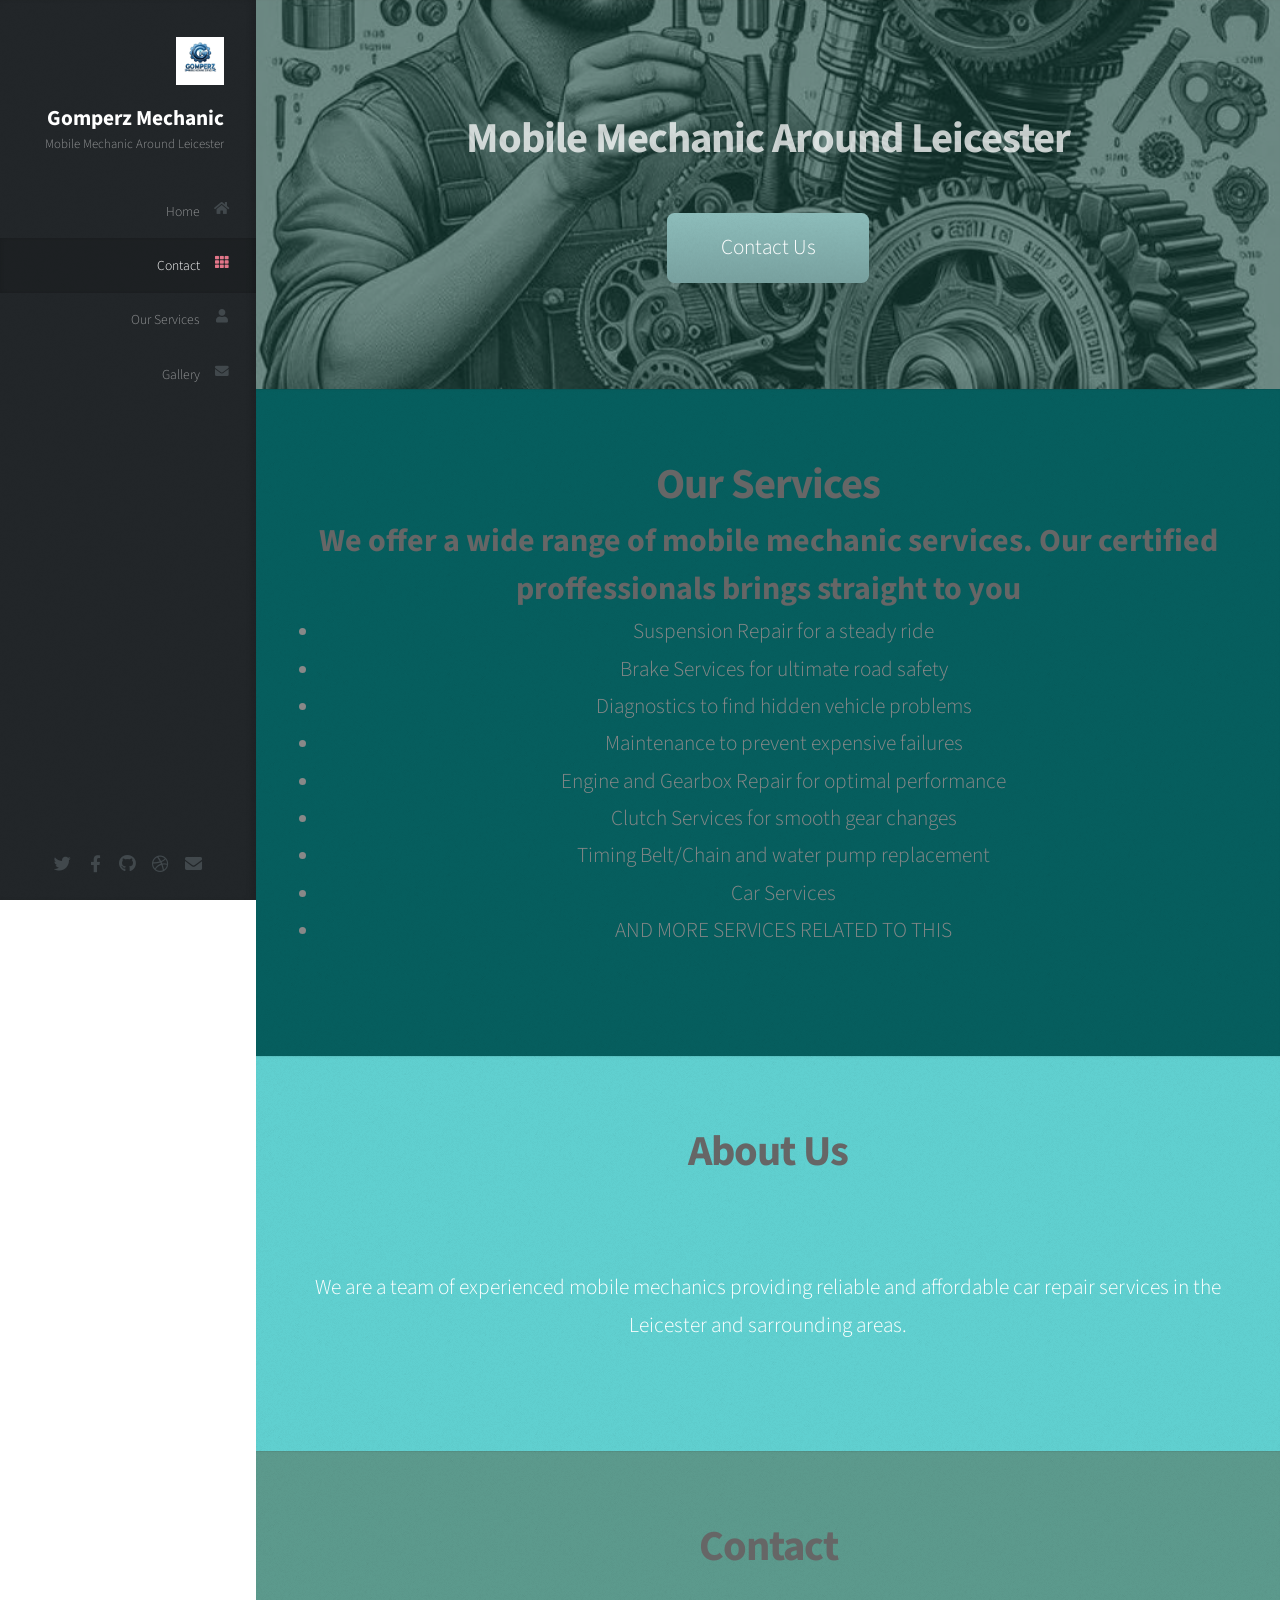
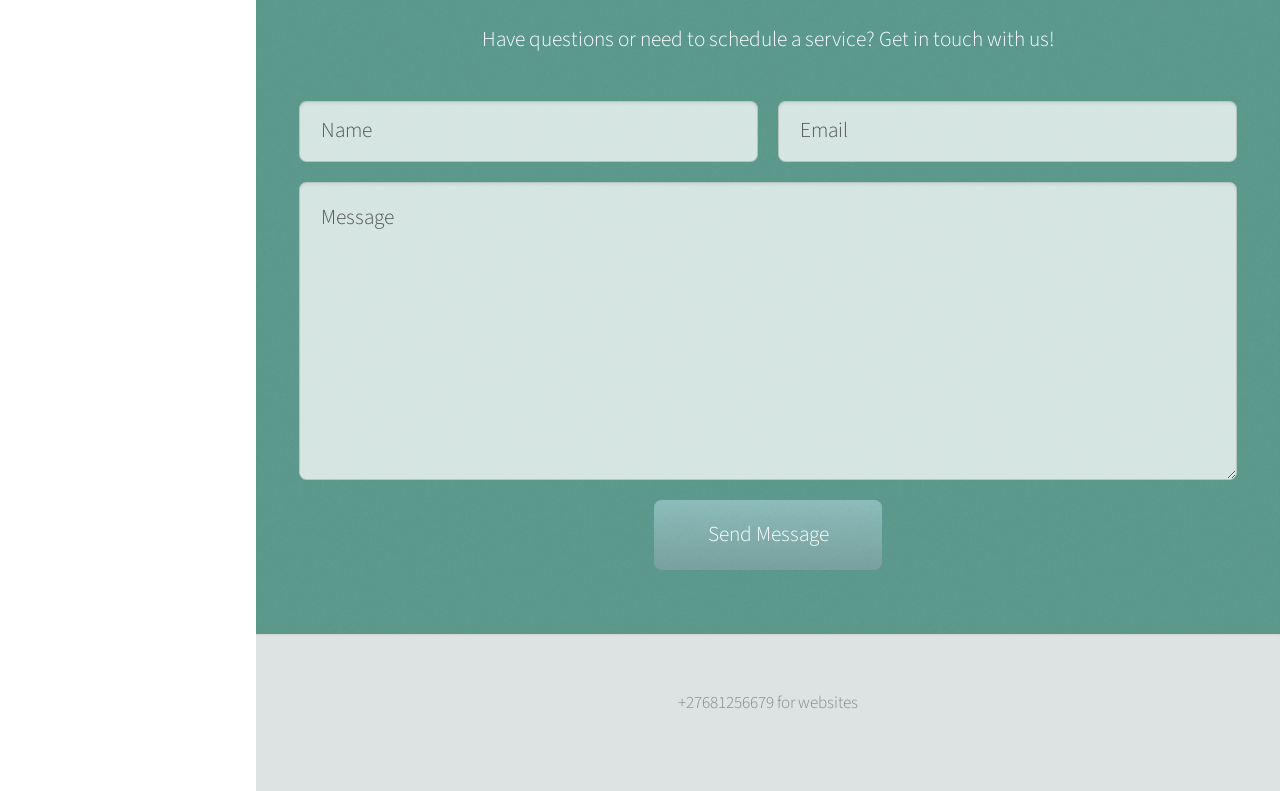
==== index.html @ 3f0aca30 "list" ====
<!DOCTYPE HTML>
<!--
	Prologue by HTML5 UP
	html5up.net | @ajlkn
	Free for personal and commercial use under the CCA 3.0 license (html5up.net/license)
-->
<html>
	<head>
		<title>Gomperz Mechanic</title>
		<meta charset="utf-8" />
		<meta name="viewport" content="width=device-width, initial-scale=1, user-scalable=no" />
		<link rel="stylesheet" href="assets/css/main.css" />
	</head>
	<body class="is-preload">

		<!-- Header -->
			<div id="header">

				<div class="top">  

					<!-- Logo -->
						<div id="logo">
							<span class="image avatar48"><img src="images/5 copy.jpg" alt="" /></span>
							<strong><h1 id="title" style="font-weight: bold;">Gomperz Mechanic</h1>
							<p>Mobile Mechanic Around Leicester</p></strong>
						</div>

					<!-- Nav -->
						<nav id="nav">
							<ul>
								<li><a href="#top" id="top-link"><span class="icon solid fa-home">Home</span></a></li>
								<li><a href="#portfolio" id="portfolio-link"><span class="icon solid fa-th">Contact</span></a></li>
								<li><a href="services.html" id="about-link"><span class="icon solid fa-user">Our Services</span></a></li>
								<li><a href="#contact" id="contact-link"><span class="icon solid fa-envelope">Gallery</span></a></li>
							</ul>
						</nav>

				</div>

				<div class="bottom">

					<!-- Social Icons -->
						<ul class="icons">
							<li><a href="#" class="icon brands fa-twitter"><span class="label">Twitter</span></a></li>
							<li><a href="#" class="icon brands fa-facebook-f"><span class="label">Facebook</span></a></li>
							<li><a href="#" class="icon brands fa-github"><span class="label">Github</span></a></li>
							<li><a href="#" class="icon brands fa-dribbble"><span class="label">Dribbble</span></a></li>
							<li><a href="#" class="icon solid fa-envelope"><span class="label">Email</span></a></li>
						</ul>

				</div>

			</div>

		<!-- Main -->
			<div id="main">

				<!-- Intro -->
					<section id="top" class="one dark cover">
						<div class="container">

							<header style="font-weight: bold;">
								<h2 class="alt" style="font-weight: bold;"> Mobile Mechanic Around Leicester</h2>
							</header>
								<a href="#portfolio" class="button scrolly">Contact Us</a>
							</div>
					</section>

				<!-- Portfolio -->
					<section id="portfolio" class="two">
						<div class="container">
								<strong><h2 style="font-weight: bold;">Our Services</h2></strong>

			         <h3 style="font-weight: bold;">We offer a wide range of mobile mechanic services. Our certified proffessionals brings straight to you</h3>
					<ul class="services-list">
    <li>Suspension Repair for a steady ride</li>
    <li>Brake Services for ultimate road safety</li>
    <li>Diagnostics to find hidden vehicle problems</li>
    <li>Maintenance to prevent expensive failures</li>
    <li>Engine and Gearbox Repair for optimal performance</li>
    <li>Clutch Services for smooth gear changes</li>
    <li>Timing Belt/Chain and water pump replacement</li>
    <li>Car Services</li>
<li>AND MORE SERVICES RELATED TO THIS</li>
</ul>
</div>
					</section>
							

				<!-- About Me -->
					<section id="about" class="three">
						<div class="container">

							<header>
								<h2 style="font-weight: bold;">About Us</h2>
							</header>

							<a href="#" class="image featured"><img src="imagesbckround.jpg" alt="" /></a>

							<p>We are a team of experienced mobile mechanics providing reliable and affordable car repair services in the Leicester and sarrounding areas.</p>

						</div>
					</section>

				<!-- Contact -->
					<section id="contact" class="four">
						<div class="container">

							<header>
								<h2 style="font-weight: bold;">Contact</h2>
							</header>

							<p>Have questions or need to schedule a service? Get in touch with us!</p>

							<form method="post" action="#">
								<div class="row">
									<div class="col-6 col-12-mobile"><input type="text" name="name" placeholder="Name" /></div>
									<div class="col-6 col-12-mobile"><input type="text" name="email" placeholder="Email" /></div>
									<div class="col-12">
										<textarea name="message" placeholder="Message"></textarea>
									</div>
									<div class="col-12">
										<input type="submit" value="Send Message" />
									</div>
								</div>
							</form>

						</div>
					</section>

			</div>

		<!-- Footer -->
			<div id="footer">

				<!-- Copyright -->
				+27681256679 for websites
			</div>

		<!-- Scripts -->
			<script src="assets/js/jquery.min.js"></script>
			<script src="assets/js/jquery.scrolly.min.js"></script>
			<script src="assets/js/jquery.scrollex.min.js"></script>
			<script src="assets/js/browser.min.js"></script>
			<script src="assets/js/breakpoints.min.js"></script>
			<script src="assets/js/util.js"></script>
			<script src="assets/js/main.js"></script>

	</body>
</html>
---- assets/css/main.css ----
@import url("fontawesome-all.min.css");
@import url("https://fonts.googleapis.com/css?family=Source+Sans+Pro:300,300italic,400,600");

/*
	Prologue by HTML5 UP
	html5up.net | @ajlkn
	Free for personal and commercial use under the CCA 3.0 license (html5up.net/license)
*/

html, body, div, span, applet, object,
iframe, h1, h2, h3, h4, h5, h6, p, blockquote,
pre, a, abbr, acronym, address, big, cite,
code, del, dfn, em, img, ins, kbd, q, s, samp,
small, strike, strong, sub, sup, tt, var, b,
u, i, center, dl, dt, dd, ol, ul, li, fieldset,
form, label, legend, table, caption, tbody,
tfoot, thead, tr, th, td, article, aside,
canvas, details, embed, figure, figcaption,
footer, header, hgroup, menu, nav, output, ruby,
section, summary, time, mark, audio, video {
	margin: 0;
	padding: 0;
	border: 0;
	font-size: 100%;
	font: inherit;
	vertical-align: baseline;}

article, aside, details, figcaption, figure,
footer, header, hgroup, menu, nav, section {
	display: block;}

body {
	line-height: 1;
}

ol, ul {
	list-style: none;
}

blockquote, q {
	quotes: none;
}

	blockquote:before, blockquote:after, q:before, q:after {
		content: '';
		content: none;
	}

table {
	border-collapse: collapse;
	border-spacing: 0;
}

body {
	-webkit-text-size-adjust: none;
}

mark {
	background-color: transparent;
	color: inherit;
}

input::-moz-focus-inner {
	border: 0;
	padding: 0;
}

input, select, textarea {
	-moz-appearance: none;
	-webkit-appearance: none;
	-ms-appearance: none;
	appearance: none;
}

/* Basic */

	html {
		box-sizing: border-box;
	}

	*, *:before, *:after {
		box-sizing: inherit;
	}

	body {
		background: #fff;
		font-family: 'Source Sans Pro', sans-serif;
		font-size: 19pt;
		font-weight: 300;
		line-height: 1.75em;
		color: #888;
	}

		body.is-preload *, body.is-preload *:before, body.is-preload *:after {
			-moz-animation: none !important;
			-webkit-animation: none !important;
			-ms-animation: none !important;
			animation: none !important;
			-moz-transition: none !important;
			-webkit-transition: none !important;
			-ms-transition: none !important;
			transition: none !important;
		}

	input, textarea, select {
		font-family: 'Source Sans Pro', sans-serif;
		font-size: 19pt;
		font-weight: 300;
		line-height: 1.75em;
		color: #888;
	}

	h1, h2, h3, h4, h5, h6 {
		font-weight: 300;
		color: #666;
		line-height: 1.5em;
	}

	h1 a, h2 a, h3 a, h4 a, h5 a, h6 a {
		color: inherit;
		text-decoration: none;
	}

		h1 a strong, h2 a strong, h3 a strong, h4 a strong, h5 a strong, h6 a strong {
			color: #333;
		}

	h2 {
		font-size: 2em;
		letter-spacing: -1px;
	}

		h2.alt {
			color: #888;
		}

			h2.alt strong {
				color: #666;
			}

	h3 {
		font-size: 1.5em;
	}

	header {
		margin: 0 0 2em 0;
	}

		header > p {
			margin: 1em 0 0 0;
		}

	footer {
		margin: 2em 0 0 0;
	}

	strong, b {
		font-weight: 300;
		color: #666;
	}

	em, i {
		font-style: italic;
	}

	a {
		text-decoration: none;
		color: inherit;
		border-bottom: dotted 1px rgba(128, 128, 128, 0.5);
		-moz-transition: color 0.35s ease-in-out, border-bottom-color 0.35s ease-in-out;
		-webkit-transition: color 0.35s ease-in-out, border-bottom-color 0.35s ease-in-out;
		-ms-transition: color 0.35s ease-in-out, border-bottom-color 0.35s ease-in-out;
		transition: color 0.35s ease-in-out, border-bottom-color 0.35s ease-in-out;
		outline: 0;
	}

		a:hover {
			color: #E27689;
			border-bottom-color: rgba(255, 255, 255, 0);
		}

	sub {
		position: relative;
		top: 0.5em;
		font-size: 0.8em;
	}

	sup {
		position: relative;
		top: -0.5em;
		font-size: 0.8em;
	}

	hr {
		border: 0;
		border-top: solid 1px #ddd;
	}

	blockquote {
		border-left: solid 0.5em #ddd;
		padding: 1em 0 1em 2em;
		font-style: italic;
	}

	p, ul, ol, dl, table {
		margin-bottom: 2em;
	}

	br.clear {
		clear: both;
	}

/* Container */

	.container {
		margin: 0 auto;
		max-width: 100%;
		width: 1400px;
	}

		@media screen and (min-width: 961px) and (max-width: 1880px) {

			.container {
				width: 1200px;
			}

		}

		@media screen and (min-width: 961px) and (max-width: 1620px) {

			.container {
				width: 960px;
			}

		}

		@media screen and (min-width: 961px) and (max-width: 1320px) {

			.container {
				width: 100%;
			}

		}

		@media screen and (max-width: 960px) {

			.container {
				width: 100%;
			}

		}

		@media screen and (max-width: 736px) {

			.container {
				width: 100%;
			}

		}

/* Row */

	.row {
		display: flex;
		flex-wrap: wrap;
		box-sizing: border-box;
		align-items: stretch;
	}

		.row > * {
			box-sizing: border-box;
		}

		.row.gtr-uniform > * > :last-child {
			margin-bottom: 0;
		}

		.row.aln-left {
			justify-content: flex-start;
		}

		.row.aln-center {
			justify-content: center;
		}

		.row.aln-right {
			justify-content: flex-end;
		}

		.row.aln-top {
			align-items: flex-start;
		}

		.row.aln-middle {
			align-items: center;
		}

		.row.aln-bottom {
			align-items: flex-end;
		}

		.row > .imp {
			order: -1;
		}

		.row > .col-1 {
			width: 8.33333%;
		}

		.row > .off-1 {
			margin-left: 8.33333%;
		}

		.row > .col-2 {
			width: 16.66667%;
		}

		.row > .off-2 {
			margin-left: 16.66667%;
		}

		.row > .col-3 {
			width: 25%;
		}

		.row > .off-3 {
			margin-left: 25%;
		}

		.row > .col-4 {
			width: 33.33333%;
		}

		.row > .off-4 {
			margin-left: 33.33333%;
		}

		.row > .col-5 {
			width: 41.66667%;
		}

		.row > .off-5 {
			margin-left: 41.66667%;
		}

		.row > .col-6 {
			width: 50%;
		}

		.row > .off-6 {
			margin-left: 50%;
		}

		.row > .col-7 {
			width: 58.33333%;
		}

		.row > .off-7 {
			margin-left: 58.33333%;
		}

		.row > .col-8 {
			width: 66.66667%;
		}

		.row > .off-8 {
			margin-left: 66.66667%;
		}

		.row > .col-9 {
			width: 75%;
		}

		.row > .off-9 {
			margin-left: 75%;
		}

		.row > .col-10 {
			width: 83.33333%;
		}

		.row > .off-10 {
			margin-left: 83.33333%;
		}

		.row > .col-11 {
			width: 91.66667%;
		}

		.row > .off-11 {
			margin-left: 91.66667%;
		}

		.row > .col-12 {
			width: 100%;
		}

		.row > .off-12 {
			margin-left: 100%;
		}

		.row.gtr-0 {
			margin-top: 0px;
			margin-left: 0px;
		}

			.row.gtr-0 > * {
				padding: 0px 0 0 0px;
			}

			.row.gtr-0.gtr-uniform {
				margin-top: 0px;
			}

				.row.gtr-0.gtr-uniform > * {
					padding-top: 0px;
				}

		.row.gtr-25 {
			margin-top: -10px;
			margin-left: -10px;
		}

			.row.gtr-25 > * {
				padding: 10px 0 0 10px;
			}

			.row.gtr-25.gtr-uniform {
				margin-top: -10px;
			}

				.row.gtr-25.gtr-uniform > * {
					padding-top: 10px;
				}

		.row.gtr-50 {
			margin-top: -20px;
			margin-left: -20px;
		}

			.row.gtr-50 > * {
				padding: 20px 0 0 20px;
			}

			.row.gtr-50.gtr-uniform {
				margin-top: -20px;
			}

				.row.gtr-50.gtr-uniform > * {
					padding-top: 20px;
				}

		.row {
			margin-top: -40px;
			margin-left: -40px;
		}

			.row > * {
				padding: 40px 0 0 40px;
			}

			.row.gtr-uniform {
				margin-top: -40px;
			}

				.row.gtr-uniform > * {
					padding-top: 40px;
				}

		.row.gtr-150 {
			margin-top: -60px;
			margin-left: -60px;
		}

			.row.gtr-150 > * {
				padding: 60px 0 0 60px;
			}

			.row.gtr-150.gtr-uniform {
				margin-top: -60px;
			}

				.row.gtr-150.gtr-uniform > * {
					padding-top: 60px;
				}

		.row.gtr-200 {
			margin-top: -80px;
			margin-left: -80px;
		}

			.row.gtr-200 > * {
				padding: 80px 0 0 80px;
			}

			.row.gtr-200.gtr-uniform {
				margin-top: -80px;
			}

				.row.gtr-200.gtr-uniform > * {
					padding-top: 80px;
				}

		@media screen and (min-width: 961px) and (max-width: 1880px) {

			.row {
				display: flex;
				flex-wrap: wrap;
				box-sizing: border-box;
				align-items: stretch;
			}

				.row > * {
					box-sizing: border-box;
				}

				.row.gtr-uniform > * > :last-child {
					margin-bottom: 0;
				}

				.row.aln-left {
					justify-content: flex-start;
				}

				.row.aln-center {
					justify-content: center;
				}

				.row.aln-right {
					justify-content: flex-end;
				}

				.row.aln-top {
					align-items: flex-start;
				}

				.row.aln-middle {
					align-items: center;
				}

				.row.aln-bottom {
					align-items: flex-end;
				}

				.row > .imp-wide {
					order: -1;
				}

				.row > .col-1-wide {
					width: 8.33333%;
				}

				.row > .off-1-wide {
					margin-left: 8.33333%;
				}

				.row > .col-2-wide {
					width: 16.66667%;
				}

				.row > .off-2-wide {
					margin-left: 16.66667%;
				}

				.row > .col-3-wide {
					width: 25%;
				}

				.row > .off-3-wide {
					margin-left: 25%;
				}

				.row > .col-4-wide {
					width: 33.33333%;
				}

				.row > .off-4-wide {
					margin-left: 33.33333%;
				}

				.row > .col-5-wide {
					width: 41.66667%;
				}

				.row > .off-5-wide {
					margin-left: 41.66667%;
				}

				.row > .col-6-wide {
					width: 50%;
				}

				.row > .off-6-wide {
					margin-left: 50%;
				}

				.row > .col-7-wide {
					width: 58.33333%;
				}

				.row > .off-7-wide {
					margin-left: 58.33333%;
				}

				.row > .col-8-wide {
					width: 66.66667%;
				}

				.row > .off-8-wide {
					margin-left: 66.66667%;
				}

				.row > .col-9-wide {
					width: 75%;
				}

				.row > .off-9-wide {
					margin-left: 75%;
				}

				.row > .col-10-wide {
					width: 83.33333%;
				}

				.row > .off-10-wide {
					margin-left: 83.33333%;
				}

				.row > .col-11-wide {
					width: 91.66667%;
				}

				.row > .off-11-wide {
					margin-left: 91.66667%;
				}

				.row > .col-12-wide {
					width: 100%;
				}

				.row > .off-12-wide {
					margin-left: 100%;
				}

				.row.gtr-0 {
					margin-top: 0px;
					margin-left: 0px;
				}

					.row.gtr-0 > * {
						padding: 0px 0 0 0px;
					}

					.row.gtr-0.gtr-uniform {
						margin-top: 0px;
					}

						.row.gtr-0.gtr-uniform > * {
							padding-top: 0px;
						}

				.row.gtr-25 {
					margin-top: -10px;
					margin-left: -10px;
				}

					.row.gtr-25 > * {
						padding: 10px 0 0 10px;
					}

					.row.gtr-25.gtr-uniform {
						margin-top: -10px;
					}

						.row.gtr-25.gtr-uniform > * {
							padding-top: 10px;
						}

				.row.gtr-50 {
					margin-top: -20px;
					margin-left: -20px;
				}

					.row.gtr-50 > * {
						padding: 20px 0 0 20px;
					}

					.row.gtr-50.gtr-uniform {
						margin-top: -20px;
					}

						.row.gtr-50.gtr-uniform > * {
							padding-top: 20px;
						}

				.row {
					margin-top: -40px;
					margin-left: -40px;
				}

					.row > * {
						padding: 40px 0 0 40px;
					}

					.row.gtr-uniform {
						margin-top: -40px;
					}

						.row.gtr-uniform > * {
							padding-top: 40px;
						}

				.row.gtr-150 {
					margin-top: -60px;
					margin-left: -60px;
				}

					.row.gtr-150 > * {
						padding: 60px 0 0 60px;
					}

					.row.gtr-150.gtr-uniform {
						margin-top: -60px;
					}

						.row.gtr-150.gtr-uniform > * {
							padding-top: 60px;
						}

				.row.gtr-200 {
					margin-top: -80px;
					margin-left: -80px;
				}

					.row.gtr-200 > * {
						padding: 80px 0 0 80px;
					}

					.row.gtr-200.gtr-uniform {
						margin-top: -80px;
					}

						.row.gtr-200.gtr-uniform > * {
							padding-top: 80px;
						}

		}

		@media screen and (min-width: 961px) and (max-width: 1620px) {

			.row {
				display: flex;
				flex-wrap: wrap;
				box-sizing: border-box;
				align-items: stretch;
			}

				.row > * {
					box-sizing: border-box;
				}

				.row.gtr-uniform > * > :last-child {
					margin-bottom: 0;
				}

				.row.aln-left {
					justify-content: flex-start;
				}

				.row.aln-center {
					justify-content: center;
				}

				.row.aln-right {
					justify-content: flex-end;
				}

				.row.aln-top {
					align-items: flex-start;
				}

				.row.aln-middle {
					align-items: center;
				}

				.row.aln-bottom {
					align-items: flex-end;
				}

				.row > .imp-normal {
					order: -1;
				}

				.row > .col-1-normal {
					width: 8.33333%;
				}

				.row > .off-1-normal {
					margin-left: 8.33333%;
				}

				.row > .col-2-normal {
					width: 16.66667%;
				}

				.row > .off-2-normal {
					margin-left: 16.66667%;
				}

				.row > .col-3-normal {
					width: 25%;
				}

				.row > .off-3-normal {
					margin-left: 25%;
				}

				.row > .col-4-normal {
					width: 33.33333%;
				}

				.row > .off-4-normal {
					margin-left: 33.33333%;
				}

				.row > .col-5-normal {
					width: 41.66667%;
				}

				.row > .off-5-normal {
					margin-left: 41.66667%;
				}

				.row > .col-6-normal {
					width: 50%;
				}

				.row > .off-6-normal {
					margin-left: 50%;
				}

				.row > .col-7-normal {
					width: 58.33333%;
				}

				.row > .off-7-normal {
					margin-left: 58.33333%;
				}

				.row > .col-8-normal {
					width: 66.66667%;
				}

				.row > .off-8-normal {
					margin-left: 66.66667%;
				}

				.row > .col-9-normal {
					width: 75%;
				}

				.row > .off-9-normal {
					margin-left: 75%;
				}

				.row > .col-10-normal {
					width: 83.33333%;
				}

				.row > .off-10-normal {
					margin-left: 83.33333%;
				}

				.row > .col-11-normal {
					width: 91.66667%;
				}

				.row > .off-11-normal {
					margin-left: 91.66667%;
				}

				.row > .col-12-normal {
					width: 100%;
				}

				.row > .off-12-normal {
					margin-left: 100%;
				}

				.row.gtr-0 {
					margin-top: 0px;
					margin-left: 0px;
				}

					.row.gtr-0 > * {
						padding: 0px 0 0 0px;
					}

					.row.gtr-0.gtr-uniform {
						margin-top: 0px;
					}

						.row.gtr-0.gtr-uniform > * {
							padding-top: 0px;
						}

				.row.gtr-25 {
					margin-top: -10px;
					margin-left: -10px;
				}

					.row.gtr-25 > * {
						padding: 10px 0 0 10px;
					}

					.row.gtr-25.gtr-uniform {
						margin-top: -10px;
					}

						.row.gtr-25.gtr-uniform > * {
							padding-top: 10px;
						}

				.row.gtr-50 {
					margin-top: -20px;
					margin-left: -20px;
				}

					.row.gtr-50 > * {
						padding: 20px 0 0 20px;
					}

					.row.gtr-50.gtr-uniform {
						margin-top: -20px;
					}

						.row.gtr-50.gtr-uniform > * {
							padding-top: 20px;
						}

				.row {
					margin-top: -40px;
					margin-left: -40px;
				}

					.row > * {
						padding: 40px 0 0 40px;
					}

					.row.gtr-uniform {
						margin-top: -40px;
					}

						.row.gtr-uniform > * {
							padding-top: 40px;
						}

				.row.gtr-150 {
					margin-top: -60px;
					margin-left: -60px;
				}

					.row.gtr-150 > * {
						padding: 60px 0 0 60px;
					}

					.row.gtr-150.gtr-uniform {
						margin-top: -60px;
					}

						.row.gtr-150.gtr-uniform > * {
							padding-top: 60px;
						}

				.row.gtr-200 {
					margin-top: -80px;
					margin-left: -80px;
				}

					.row.gtr-200 > * {
						padding: 80px 0 0 80px;
					}

					.row.gtr-200.gtr-uniform {
						margin-top: -80px;
					}

						.row.gtr-200.gtr-uniform > * {
							padding-top: 80px;
						}

		}

		@media screen and (min-width: 961px) and (max-width: 1320px) {

			.row {
				display: flex;
				flex-wrap: wrap;
				box-sizing: border-box;
				align-items: stretch;
			}

				.row > * {
					box-sizing: border-box;
				}

				.row.gtr-uniform > * > :last-child {
					margin-bottom: 0;
				}

				.row.aln-left {
					justify-content: flex-start;
				}

				.row.aln-center {
					justify-content: center;
				}

				.row.aln-right {
					justify-content: flex-end;
				}

				.row.aln-top {
					align-items: flex-start;
				}

				.row.aln-middle {
					align-items: center;
				}

				.row.aln-bottom {
					align-items: flex-end;
				}

				.row > .imp-narrow {
					order: -1;
				}

				.row > .col-1-narrow {
					width: 8.33333%;
				}

				.row > .off-1-narrow {
					margin-left: 8.33333%;
				}

				.row > .col-2-narrow {
					width: 16.66667%;
				}

				.row > .off-2-narrow {
					margin-left: 16.66667%;
				}

				.row > .col-3-narrow {
					width: 25%;
				}

				.row > .off-3-narrow {
					margin-left: 25%;
				}

				.row > .col-4-narrow {
					width: 33.33333%;
				}

				.row > .off-4-narrow {
					margin-left: 33.33333%;
				}

				.row > .col-5-narrow {
					width: 41.66667%;
				}

				.row > .off-5-narrow {
					margin-left: 41.66667%;
				}

				.row > .col-6-narrow {
					width: 50%;
				}

				.row > .off-6-narrow {
					margin-left: 50%;
				}

				.row > .col-7-narrow {
					width: 58.33333%;
				}

				.row > .off-7-narrow {
					margin-left: 58.33333%;
				}

				.row > .col-8-narrow {
					width: 66.66667%;
				}

				.row > .off-8-narrow {
					margin-left: 66.66667%;
				}

				.row > .col-9-narrow {
					width: 75%;
				}

				.row > .off-9-narrow {
					margin-left: 75%;
				}

				.row > .col-10-narrow {
					width: 83.33333%;
				}

				.row > .off-10-narrow {
					margin-left: 83.33333%;
				}

				.row > .col-11-narrow {
					width: 91.66667%;
				}

				.row > .off-11-narrow {
					margin-left: 91.66667%;
				}

				.row > .col-12-narrow {
					width: 100%;
				}

				.row > .off-12-narrow {
					margin-left: 100%;
				}

				.row.gtr-0 {
					margin-top: 0px;
					margin-left: 0px;
				}

					.row.gtr-0 > * {
						padding: 0px 0 0 0px;
					}

					.row.gtr-0.gtr-uniform {
						margin-top: 0px;
					}

						.row.gtr-0.gtr-uniform > * {
							padding-top: 0px;
						}

				.row.gtr-25 {
					margin-top: -5px;
					margin-left: -5px;
				}

					.row.gtr-25 > * {
						padding: 5px 0 0 5px;
					}

					.row.gtr-25.gtr-uniform {
						margin-top: -5px;
					}

						.row.gtr-25.gtr-uniform > * {
							padding-top: 5px;
						}

				.row.gtr-50 {
					margin-top: -10px;
					margin-left: -10px;
				}

					.row.gtr-50 > * {
						padding: 10px 0 0 10px;
					}

					.row.gtr-50.gtr-uniform {
						margin-top: -10px;
					}

						.row.gtr-50.gtr-uniform > * {
							padding-top: 10px;
						}

				.row {
					margin-top: -20px;
					margin-left: -20px;
				}

					.row > * {
						padding: 20px 0 0 20px;
					}

					.row.gtr-uniform {
						margin-top: -20px;
					}

						.row.gtr-uniform > * {
							padding-top: 20px;
						}

				.row.gtr-150 {
					margin-top: -30px;
					margin-left: -30px;
				}

					.row.gtr-150 > * {
						padding: 30px 0 0 30px;
					}

					.row.gtr-150.gtr-uniform {
						margin-top: -30px;
					}

						.row.gtr-150.gtr-uniform > * {
							padding-top: 30px;
						}

				.row.gtr-200 {
					margin-top: -40px;
					margin-left: -40px;
				}

					.row.gtr-200 > * {
						padding: 40px 0 0 40px;
					}

					.row.gtr-200.gtr-uniform {
						margin-top: -40px;
					}

						.row.gtr-200.gtr-uniform > * {
							padding-top: 40px;
						}

		}

		@media screen and (max-width: 960px) {

			.row {
				display: flex;
				flex-wrap: wrap;
				box-sizing: border-box;
				align-items: stretch;
			}

				.row > * {
					box-sizing: border-box;
				}

				.row.gtr-uniform > * > :last-child {
					margin-bottom: 0;
				}

				.row.aln-left {
					justify-content: flex-start;
				}

				.row.aln-center {
					justify-content: center;
				}

				.row.aln-right {
					justify-content: flex-end;
				}

				.row.aln-top {
					align-items: flex-start;
				}

				.row.aln-middle {
					align-items: center;
				}

				.row.aln-bottom {
					align-items: flex-end;
				}

				.row > .imp-narrower {
					order: -1;
				}

				.row > .col-1-narrower {
					width: 8.33333%;
				}

				.row > .off-1-narrower {
					margin-left: 8.33333%;
				}

				.row > .col-2-narrower {
					width: 16.66667%;
				}

				.row > .off-2-narrower {
					margin-left: 16.66667%;
				}

				.row > .col-3-narrower {
					width: 25%;
				}

				.row > .off-3-narrower {
					margin-left: 25%;
				}

				.row > .col-4-narrower {
					width: 33.33333%;
				}

				.row > .off-4-narrower {
					margin-left: 33.33333%;
				}

				.row > .col-5-narrower {
					width: 41.66667%;
				}

				.row > .off-5-narrower {
					margin-left: 41.66667%;
				}

				.row > .col-6-narrower {
					width: 50%;
				}

				.row > .off-6-narrower {
					margin-left: 50%;
				}

				.row > .col-7-narrower {
					width: 58.33333%;
				}

				.row > .off-7-narrower {
					margin-left: 58.33333%;
				}

				.row > .col-8-narrower {
					width: 66.66667%;
				}

				.row > .off-8-narrower {
					margin-left: 66.66667%;
				}

				.row > .col-9-narrower {
					width: 75%;
				}

				.row > .off-9-narrower {
					margin-left: 75%;
				}

				.row > .col-10-narrower {
					width: 83.33333%;
				}

				.row > .off-10-narrower {
					margin-left: 83.33333%;
				}

				.row > .col-11-narrower {
					width: 91.66667%;
				}

				.row > .off-11-narrower {
					margin-left: 91.66667%;
				}

				.row > .col-12-narrower {
					width: 100%;
				}

				.row > .off-12-narrower {
					margin-left: 100%;
				}

				.row.gtr-0 {
					margin-top: 0px;
					margin-left: 0px;
				}

					.row.gtr-0 > * {
						padding: 0px 0 0 0px;
					}

					.row.gtr-0.gtr-uniform {
						margin-top: 0px;
					}

						.row.gtr-0.gtr-uniform > * {
							padding-top: 0px;
						}

				.row.gtr-25 {
					margin-top: -5px;
					margin-left: -5px;
				}

					.row.gtr-25 > * {
						padding: 5px 0 0 5px;
					}

					.row.gtr-25.gtr-uniform {
						margin-top: -5px;
					}

						.row.gtr-25.gtr-uniform > * {
							padding-top: 5px;
						}

				.row.gtr-50 {
					margin-top: -10px;
					margin-left: -10px;
				}

					.row.gtr-50 > * {
						padding: 10px 0 0 10px;
					}

					.row.gtr-50.gtr-uniform {
						margin-top: -10px;
					}

						.row.gtr-50.gtr-uniform > * {
							padding-top: 10px;
						}

				.row {
					margin-top: -20px;
					margin-left: -20px;
				}

					.row > * {
						padding: 20px 0 0 20px;
					}

					.row.gtr-uniform {
						margin-top: -20px;
					}

						.row.gtr-uniform > * {
							padding-top: 20px;
						}

				.row.gtr-150 {
					margin-top: -30px;
					margin-left: -30px;
				}

					.row.gtr-150 > * {
						padding: 30px 0 0 30px;
					}

					.row.gtr-150.gtr-uniform {
						margin-top: -30px;
					}

						.row.gtr-150.gtr-uniform > * {
							padding-top: 30px;
						}

				.row.gtr-200 {
					margin-top: -40px;
					margin-left: -40px;
				}

					.row.gtr-200 > * {
						padding: 40px 0 0 40px;
					}

					.row.gtr-200.gtr-uniform {
						margin-top: -40px;
					}

						.row.gtr-200.gtr-uniform > * {
							padding-top: 40px;
						}

		}

		@media screen and (max-width: 736px) {

			.row {
				display: flex;
				flex-wrap: wrap;
				box-sizing: border-box;
				align-items: stretch;
			}

				.row > * {
					box-sizing: border-box;
				}

				.row.gtr-uniform > * > :last-child {
					margin-bottom: 0;
				}

				.row.aln-left {
					justify-content: flex-start;
				}

				.row.aln-center {
					justify-content: center;
				}

				.row.aln-right {
					justify-content: flex-end;
				}

				.row.aln-top {
					align-items: flex-start;
				}

				.row.aln-middle {
					align-items: center;
				}

				.row.aln-bottom {
					align-items: flex-end;
				}

				.row > .imp-mobile {
					order: -1;
				}

				.row > .col-1-mobile {
					width: 8.33333%;
				}

				.row > .off-1-mobile {
					margin-left: 8.33333%;
				}

				.row > .col-2-mobile {
					width: 16.66667%;
				}

				.row > .off-2-mobile {
					margin-left: 16.66667%;
				}

				.row > .col-3-mobile {
					width: 25%;
				}

				.row > .off-3-mobile {
					margin-left: 25%;
				}

				.row > .col-4-mobile {
					width: 33.33333%;
				}

				.row > .off-4-mobile {
					margin-left: 33.33333%;
				}

				.row > .col-5-mobile {
					width: 41.66667%;
				}

				.row > .off-5-mobile {
					margin-left: 41.66667%;
				}

				.row > .col-6-mobile {
					width: 50%;
				}

				.row > .off-6-mobile {
					margin-left: 50%;
				}

				.row > .col-7-mobile {
					width: 58.33333%;
				}

				.row > .off-7-mobile {
					margin-left: 58.33333%;
				}

				.row > .col-8-mobile {
					width: 66.66667%;
				}

				.row > .off-8-mobile {
					margin-left: 66.66667%;
				}

				.row > .col-9-mobile {
					width: 75%;
				}

				.row > .off-9-mobile {
					margin-left: 75%;
				}

				.row > .col-10-mobile {
					width: 83.33333%;
				}

				.row > .off-10-mobile {
					margin-left: 83.33333%;
				}

				.row > .col-11-mobile {
					width: 91.66667%;
				}

				.row > .off-11-mobile {
					margin-left: 91.66667%;
				}

				.row > .col-12-mobile {
					width: 100%;
				}

				.row > .off-12-mobile {
					margin-left: 100%;
				}

				.row.gtr-0 {
					margin-top: 0px;
					margin-left: 0px;
				}

					.row.gtr-0 > * {
						padding: 0px 0 0 0px;
					}

					.row.gtr-0.gtr-uniform {
						margin-top: 0px;
					}

						.row.gtr-0.gtr-uniform > * {
							padding-top: 0px;
						}

				.row.gtr-25 {
					margin-top: -5px;
					margin-left: -5px;
				}

					.row.gtr-25 > * {
						padding: 5px 0 0 5px;
					}

					.row.gtr-25.gtr-uniform {
						margin-top: -5px;
					}

						.row.gtr-25.gtr-uniform > * {
							padding-top: 5px;
						}

				.row.gtr-50 {
					margin-top: -10px;
					margin-left: -10px;
				}

					.row.gtr-50 > * {
						padding: 10px 0 0 10px;
					}

					.row.gtr-50.gtr-uniform {
						margin-top: -10px;
					}

						.row.gtr-50.gtr-uniform > * {
							padding-top: 10px;
						}

				.row {
					margin-top: -20px;
					margin-left: -20px;
				}

					.row > * {
						padding: 20px 0 0 20px;
					}

					.row.gtr-uniform {
						margin-top: -20px;
					}

						.row.gtr-uniform > * {
							padding-top: 20px;
						}

				.row.gtr-150 {
					margin-top: -30px;
					margin-left: -30px;
				}

					.row.gtr-150 > * {
						padding: 30px 0 0 30px;
					}

					.row.gtr-150.gtr-uniform {
						margin-top: -30px;
					}

						.row.gtr-150.gtr-uniform > * {
							padding-top: 30px;
						}

				.row.gtr-200 {
					margin-top: -40px;
					margin-left: -40px;
				}

					.row.gtr-200 > * {
						padding: 40px 0 0 40px;
					}

					.row.gtr-200.gtr-uniform {
						margin-top: -40px;
					}

						.row.gtr-200.gtr-uniform > * {
							padding-top: 40px;
						}

		}

/* Sections/Article */

	section, article {
		margin-bottom: 3em;
	}

		section > :last-child,
		section > .container, section:last-child, article > :last-child,
		article > .container, article:last-child {
			margin-bottom: 0;
		}

		.row > section, .row > article {
			margin-bottom: 0;
		}

/* Image */

	.image {
		display: inline-block;
		border: 0;
	}

		.image img {
			display: block;
			width: 100%;
		}

		.image.avatar48 {
			width: 48px;
			height: 48px;
			background: #f00;
		}

			.image.avatar48 img {
				width: 48px;
				height: 48px;
			}

		.image.fit {
			display: block;
			width: 100%;
		}

		.image.featured {
			display: block;
			width: 100%;
			margin: 0 0 2em 0;
		}

		.image.left {
			float: left;
			margin: 0 2em 2em 0;
		}

		.image.centered {
			display: block;
			margin: 0 0 2em 0;
		}

			.image.centered img {
				margin: 0 auto;
				width: auto;
			}

/* List */

	ul {
		list-style: disc;
		padding-left: 1em;
	}

		ul li {
			padding-left: 0.5em;
		}

	ol {
		list-style: decimal;
		padding-left: 1.25em;
	}

		ol li {
			padding-left: 0.25em;
		}

/* Icons */

	ul.icons {
		cursor: default;
		list-style: none;
		padding-left: 0;
	}

		ul.icons li {
			display: inline-block;
			padding-left: 0;
		}

		ul.icons a {
			display: inline-block;
			width: 2em;
			height: 2em;
			line-height: 2em;
			text-align: center;
			border: 0;
		}

/* Form */

	form label {
		display: block;
		text-align: left;
		margin-bottom: 0.5em;
	}

	form input[type="text"],
	form input[type="email"],
	form input[type="password"],
	form select,
	form textarea {
		position: relative;
		-webkit-appearance: none;
		display: block;
		border: 0;
		outline: 0;
		background: #fff;
		background: rgba(255, 255, 255, 0.75);
		width: 100%;
		border-radius: 0.35em;
		padding: 0.75em 1em 0.75em 1em;
		box-shadow: inset 0 0.1em 0.1em 0 rgba(0, 0, 0, 0.05);
		border: solid 1px rgba(0, 0, 0, 0.15);
		-moz-transition: all 0.35s ease-in-out;
		-webkit-transition: all 0.35s ease-in-out;
		-ms-transition: all 0.35s ease-in-out;
		transition: all 0.35s ease-in-out;
	}

		form input[type="text"]:focus,
		form input[type="email"]:focus,
		form input[type="password"]:focus,
		form select:focus,
		form textarea:focus {
			box-shadow: 0 0 2px 1px #8ebebc;
			background: #fff;
		}

	form input[type="text"],
	form input[type="email"],
	form input[type="password"],
	form select {
		line-height: 1.25em;
	}

	form textarea {
		min-height: 14em;
	}

	form ::-webkit-input-placeholder {
		color: #555 !important;
	}

	form :-moz-placeholder {
		color: #555 !important;
	}

	form ::-moz-placeholder {
		color: #555 !important;
	}

	form :-ms-input-placeholder {
		color: #555 !important;
	}

	form ::-moz-focus-inner {
		border: 0;
	}

/* Table */

	table {
		width: 100%;
		text-align: left;
	}

		table tbody tr:nth-child(2n+2) {
			background: #f4f4f4;
		}

		table td {
			padding: 0.5em 1em 0.5em 1em;
		}

		table th {
			text-align: left;
			padding: 0.5em 1em 0.5em 1em;
			color: #fff;
			background: #222729 url("images/overlay.png");
		}

		table thead {
			background: #444;
			color: #fff;
		}

		table tfoot {
			background: #eee;
		}

/* Button */

	input[type="button"],
	input[type="submit"],
	input[type="reset"],
	button,
	.button {
		position: relative;
		display: inline-block;
		border-radius: 0.35em;
		color: #fff !important;
		text-decoration: none;
		padding: 0.75em 2.5em 0.75em 2.5em;
		background-color: #8ebebc;
		border: 0;
		cursor: pointer;
		background-image: -moz-linear-gradient(top, rgba(0, 0, 0, 0), rgba(0, 0, 0, 0.15)), url("images/overlay.png");
		background-image: -webkit-linear-gradient(top, rgba(0, 0, 0, 0), rgba(0, 0, 0, 0.15)), url("images/overlay.png");
		background-image: -ms-linear-gradient(top, rgba(0, 0, 0, 0), rgba(0, 0, 0, 0.15)), url("images/overlay.png");
		background-image: linear-gradient(top, rgba(0, 0, 0, 0), rgba(0, 0, 0, 0.15)), url("images/overlay.png");
		-moz-transition: background-color 0.35s ease-in-out;
		-webkit-transition: background-color 0.35s ease-in-out;
		-ms-transition: background-color 0.35s ease-in-out;
		transition: background-color 0.35s ease-in-out;
	}

		input[type="button"]:hover,
		input[type="submit"]:hover,
		input[type="reset"]:hover,
		button:hover,
		.button:hover {
			background-color: #9ececc;
		}

		input[type="button"]:active,
		input[type="submit"]:active,
		input[type="reset"]:active,
		button:active,
		.button:active {
			background-color: #7eaeac;
		}

/* Item */

	.item {
		box-shadow: 0 0.05em 0.15em 0 rgba(0, 0, 0, 0.05);
		margin-bottom: 40px;
	}

		.item header {
			background: #fff;
			margin: 0;
			padding: 1em 0 1em 0;
			font-size: 0.8em;
		}

			.item header h3 {
				font-size: 1em;
			}

/* Icons */

	.icon {
		text-decoration: none;
		text-decoration: none;
	}

		.icon:before {
			-moz-osx-font-smoothing: grayscale;
			-webkit-font-smoothing: antialiased;
			display: inline-block;
			font-style: normal;
			font-variant: normal;
			text-rendering: auto;
			line-height: 1;
			text-transform: none !important;
			font-family: 'Font Awesome 5 Free';
			font-weight: 400;
		}

		.icon:before {
			line-height: inherit;
		}

		.icon > .label {
			display: none;
		}

		.icon.solid:before {
			font-weight: 900;
		}

		.icon.brands:before {
			font-family: 'Font Awesome 5 Brands';
		}

/* Header */

	#header {
		display: -moz-flex;
		display: -webkit-flex;
		display: -ms-flex;
		display: flex;
		-moz-flex-direction: column;
		-webkit-flex-direction: column;
		-ms-flex-direction: column;
		flex-direction: column;
		-moz-justify-content: space-between;
		-webkit-justify-content: space-between;
		-ms-justify-content: space-between;
		justify-content: space-between;
		background: #222629 url("images/overlay.png");
		box-shadow: inset -0.25em 0 0.25em 0 rgba(0, 0, 0, 0.1);
		color: #fff;
		height: 100%;
		left: 0;
		overflow-y: auto;
		position: fixed;
		text-align: right;
		top: 0;
		width: 375px;
	}

		#header .top {
			-moz-flex-grow: 1;
			-webkit-flex-grow: 1;
			-ms-flex-grow: 1;
			flex-grow: 1;
		}

		#header .bottom {
			-moz-flex-shrink: 0;
			-webkit-flex-shrink: 0;
			-ms-flex-shrink: 0;
			flex-shrink: 0;
			padding: 1.5em 0 0.75em 0;
		}

			#header .bottom > :last-child {
				margin-bottom: 0;
			}

		#header .icons {
			font-size: 0.8em;
			text-align: center;
		}

			#header .icons a {
				color: #41484c;
				-moz-transition: color 0.35s ease-in-out;
				-webkit-transition: color 0.35s ease-in-out;
				-ms-transition: color 0.35s ease-in-out;
				transition: color 0.35s ease-in-out;
			}

				#header .icons a:hover {
					color: #fff;
				}

	#logo {
		position: relative;
		margin: 1.75em 1.5em 1.5em 1.5em;
		min-height: 48px;
		cursor: default;
	}

		#logo h1 {
			position: relative;
			color: #fff;
			font-weight: 600;
			font-size: 1em;
			line-height: 1em;
		}

		#logo p {
			position: relative;
			display: block;
			font-size: 0.6em;
			color: rgba(255, 255, 255, 0.5);
			line-height: 1.25em;
			margin: 0.5em 0 0 0;
		}

		#logo .image {
			position: absolute;
			left: 0;
			top: 0;
		}

	#nav ul {
		list-style: none;
		padding-left: 0;
		margin-bottom: 0;
	}

		#nav ul li {
			padding-left: 0;
		}

			#nav ul li a {
				display: block;
				padding: 0.5em 1.5em 0.5em 1.5em;
				color: rgba(255, 255, 255, 0.5);
				text-decoration: none;
				outline: 0;
				border: 0;
				-moz-transition: none;
				-webkit-transition: none;
				-ms-transition: none;
				transition: none;
			}

				#nav ul li a span {
					position: relative;
					display: block;
					font-size: 0.8em;
				}

					#nav ul li a span:before {
						position: absolute;
						left: 0;
						color: #41484c;
						text-align: center;
						width: 1.25em;
						line-height: 1.75em;
					}

				#nav ul li a.active {
					background: rgba(0, 0, 0, 0.15);
					box-shadow: inset 0 0 0.25em 0 rgba(0, 0, 0, 0.125);
					color: #fff;
				}

					#nav ul li a.active span:before {
						color: #e27689;
					}

/* Footer */

	#footer {
		margin-left: 375px;
		text-align: center;
		background-color: #dce3e2;
		padding: 3em 0 4em 0;
		box-shadow: inset 0 1px 0 0 rgba(0, 0, 0, 0.05), inset 0 0.1em 0.1em 0 rgba(0, 0, 0, 0.025);
		font-size: 0.8em;
	}

		#footer .copyright {
			cursor: default;
			margin: 0;
		}

			#footer .copyright li {
				display: inline-block;
				line-height: 1em;
				border-left: solid 1px rgba(128, 128, 128, 0.35);
				padding: 0 0 0 0.5em;
				margin: 0 0 0 0.5em;
			}

				#footer .copyright li:first-child {
					border-left: 0;
					padding-left: 0;
					margin-left: 0;
				}

/* Main */

	#main {
		margin-left: 375px;
	}

		#main > section {
			margin: 0;
			overflow: hidden;
			padding: 4em 0;
			box-shadow: inset 0 1px 0 0 rgba(0, 0, 0, 0.05), inset 0 0.1em 0.1em 0 rgba(0, 0, 0, 0.025);
			text-align: center;
			background-image: url("images/overlay.png");
		}

			#main > section.dark {
				color: #ddd;
				color: rgba(255, 255, 255, 0.75);
			}

				#main > section.dark h2, #main > section.dark h3, #main > section.dark h4, #main > section.dark h5, #main > section.dark h6 {
					color: inherit;
				}

				#main > section.dark strong {
					color: #fff;
					border-color: inherit;
				}

				#main > section.dark a {
					color: #fff;
					border-color: inherit;
				}

					#main > section.dark a:hover {
						border-bottom-color: rgba(255, 255, 255, 0);
					}

			#main > section.cover {
				padding: 10em 0;
				background-size: cover;
				background-position: center center;
			}

			#main > section.one {
  background-color: #0d4137;
  position: relative;
}

#main > section.one::before {
  content: "";
  position: absolute;
  inset: 0;
  background-image: url("../../images/bckround.jpg");
  background-size: cover;
  background-position: center center;
  opacity: 0.45;
  filter: grayscale(100%);
  z-index: 0;
}

#main > section.one > * {
  position: relative;
  z-index: 1;
}

			#main > section.two {
				background-color: hsl(180, 86%, 20%);
			}

			#main > section.three {
				background-color: hsl(180, 55%, 60%);
				color: white;
			}

			#main > section.four {
				background-color: lab(59.59% -23.47 0.44);
				color: white;
			}

/* Wide */

	@media screen and (min-width: 961px) and (max-width: 1880px) {

		/* Basic */

			body, input, textarea, select {
				font-size: 17pt;
			}

		/* Header */

			#header {
				width: 300px;
			}

		/* Footer */

			#footer {
				margin-left: 300px;
			}

		/* Main */

			#main {
				margin-left: 300px;
			}

	}

/* Normal */

	@media screen and (min-width: 961px) and (max-width: 1620px) {

		/* Main */

			#main > section {
				padding: 3em 0;
			}

			#main section.cover {
				padding: 5em 0;
			}

	}

/* Narrow */

	@media screen and (min-width: 961px) and (max-width: 1320px) {

		/* Basic */

			body, input, textarea, select {
				font-size: 16pt;
			}

			.container {
				padding: 0 2em 0 2em;
			}

		/* Icons */

			ul.icons li a {
				width: 1.75em;
			}

		/* Item */

			.item {
				margin-bottom: 20px;
			}

		/* Header */

			#header {
				width: 20%;
			}

			#logo .image {
				position: relative;
				margin: 0 0 0.5em 0;
			}

			#nav ul li a {
				font-size: 0.8em;
				padding-top: 0.5em;
				padding-bottom: 0.5em;
			}

				#nav ul li a span {
					padding-right: 2.25em;
				}

					#nav ul li a span:before {
						left: 100%;
						margin-left: -1.25em;
						line-height: 2.25em;
					}

		/* Footer */

			#footer {
				margin-left: 20%;
			}

		/* Main */

			#main {
				margin-left: 20%;
			}

	}

/* Narrower */

	#headerToggle {
		display: none;
	}

	@media screen and (max-width: 960px) {

		/* Basic */

			html, body {
				overflow-x: hidden;
			}

			body, input, textarea, select {
				font-size: 16pt;
			}

			header br {
				display: none;
			}

			.container {
				padding: 0 2em 0 2em;
			}

		/* Item */

			.item {
				margin-bottom: 15px;
			}

		/* Icons */

			ul.icons a {
				width: 1.75em;
				font-size: 1.25em;
			}

		/* Header */

			#header {
				-moz-backface-visibility: hidden;
				-webkit-backface-visibility: hidden;
				-ms-backface-visibility: hidden;
				backface-visibility: hidden;
				-moz-transform: translateX(-275px);
				-webkit-transform: translateX(-275px);
				-ms-transform: translateX(-275px);
				transform: translateX(-275px);
				-moz-transition: -moz-transform 0.5s ease;
				-webkit-transition: -webkit-transform 0.5s ease;
				-ms-transition: -ms-transform 0.5s ease;
				transition: transform 0.5s ease;
				-webkit-overflow-scrolling: touch;
				display: block;
				height: 100%;
				left: 0;
				overflow-y: auto;
				position: fixed;
				top: 0;
				width: 275px;
				z-index: 10002;
				width: 275px;
				background: #222729 url("images/overlay.png");
				box-shadow: inset -0.25em 0 0.25em 0 rgba(0, 0, 0, 0.125);
			}

				#header .top {
					position: relative;
				}

				#header .bottom {
					border-top: solid 1px rgba(255, 255, 255, 0.05);
					box-shadow: 0 -1px 0 0 rgba(0, 0, 0, 0.15);
					padding-top: 2em;
					margin-top: 2em;
					position: relative;
				}

			#logo {
				margin: 1.5em 1.25em 1.25em 1.25em;
			}

			#nav ul li a {
				padding: 0.5em 1.25em 0.5em 1.25em;
			}

			#headerToggle {
				-moz-backface-visibility: hidden;
				-webkit-backface-visibility: hidden;
				-ms-backface-visibility: hidden;
				backface-visibility: hidden;
				-moz-transition: -moz-transform 0.5s ease;
				-webkit-transition: -webkit-transform 0.5s ease;
				-ms-transition: -ms-transform 0.5s ease;
				transition: transform 0.5s ease;
				display: block;
				height: 2.25em;
				left: 0;
				position: fixed;
				top: 0;
				width: 3.25em;
				z-index: 10001;
			}

				#headerToggle .toggle {
					text-decoration: none;
					position: absolute;
					left: 0;
					top: 0;
					width: 100%;
					height: 100%;
					outline: 0;
					border: 0;
				}

					#headerToggle .toggle:before {
						-moz-osx-font-smoothing: grayscale;
						-webkit-font-smoothing: antialiased;
						display: inline-block;
						font-style: normal;
						font-variant: normal;
						text-rendering: auto;
						line-height: 1;
						text-transform: none !important;
						font-family: 'Font Awesome 5 Free';
						font-weight: 900;
					}

					#headerToggle .toggle:before {
						text-decoration: none;
						content: '\f0c9';
						color: #fff;
						font-size: 18px;
						background: rgba(128, 136, 144, 0.5);
						border-radius: 0.35em;
						text-align: center;
						position: absolute;
						left: 0.5em;
						top: 0.5em;
						display: block;
						width: 3.25em;
						height: 2.25em;
						line-height: 2.25em;
					}

			body.header-visible #main {
				-moz-transform: translateX(275px);
				-webkit-transform: translateX(275px);
				-ms-transform: translateX(275px);
				transform: translateX(275px);
			}

			body.header-visible #headerToggle {
				-moz-transform: translateX(275px);
				-webkit-transform: translateX(275px);
				-ms-transform: translateX(275px);
				transform: translateX(275px);
			}

			body.header-visible #header {
				-moz-transform: translateX(0);
				-webkit-transform: translateX(0);
				-ms-transform: translateX(0);
				transform: translateX(0);
			}

		/* Footer */

			#footer {
				margin-left: 0;
			}

		/* Main */

			#main {
				-moz-backface-visibility: hidden;
				-webkit-backface-visibility: hidden;
				-ms-backface-visibility: hidden;
				backface-visibility: hidden;
				-moz-transition: -moz-transform 0.5s ease;
				-webkit-transition: -webkit-transform 0.5s ease;
				-ms-transition: -ms-transform 0.5s ease;
				transition: transform 0.5s ease;
				padding-bottom: 1px;
				margin-left: 0;
			}

				#main > section {
					padding: 3em 0;
				}

				#main section.cover {
					padding: 4em 0;
				}

	}

/* Mobile */

	@media screen and (max-width: 736px) {

		/* Basic */

			body, input, textarea, select {
				font-size: 14pt;
			}

			h2 {
				font-size: 1.5em;
				letter-spacing: 0;
				font-weight: 300;
			}

			.container {
				padding: 0 15px 0 15px;
			}

		/* List */

			ul.icons a {
				width: 2em;
				font-size: 1.25em;
			}

		/* Main */

			#main > section {
				padding: 2em 0;
			}

			#main section.cover {
				padding: 4em 0em;
			}

				#main section.cover header {
					padding: 0 1em;
				}

		/* Footer */

			#footer .copyright li {
				display: block;
				line-height: 1.25em;
				border: 0;
				padding: 0;
				margin: 1em 0 0 0;
			}

				#footer .copyright li:first-child {
					margin-top: 0;
				}

	}
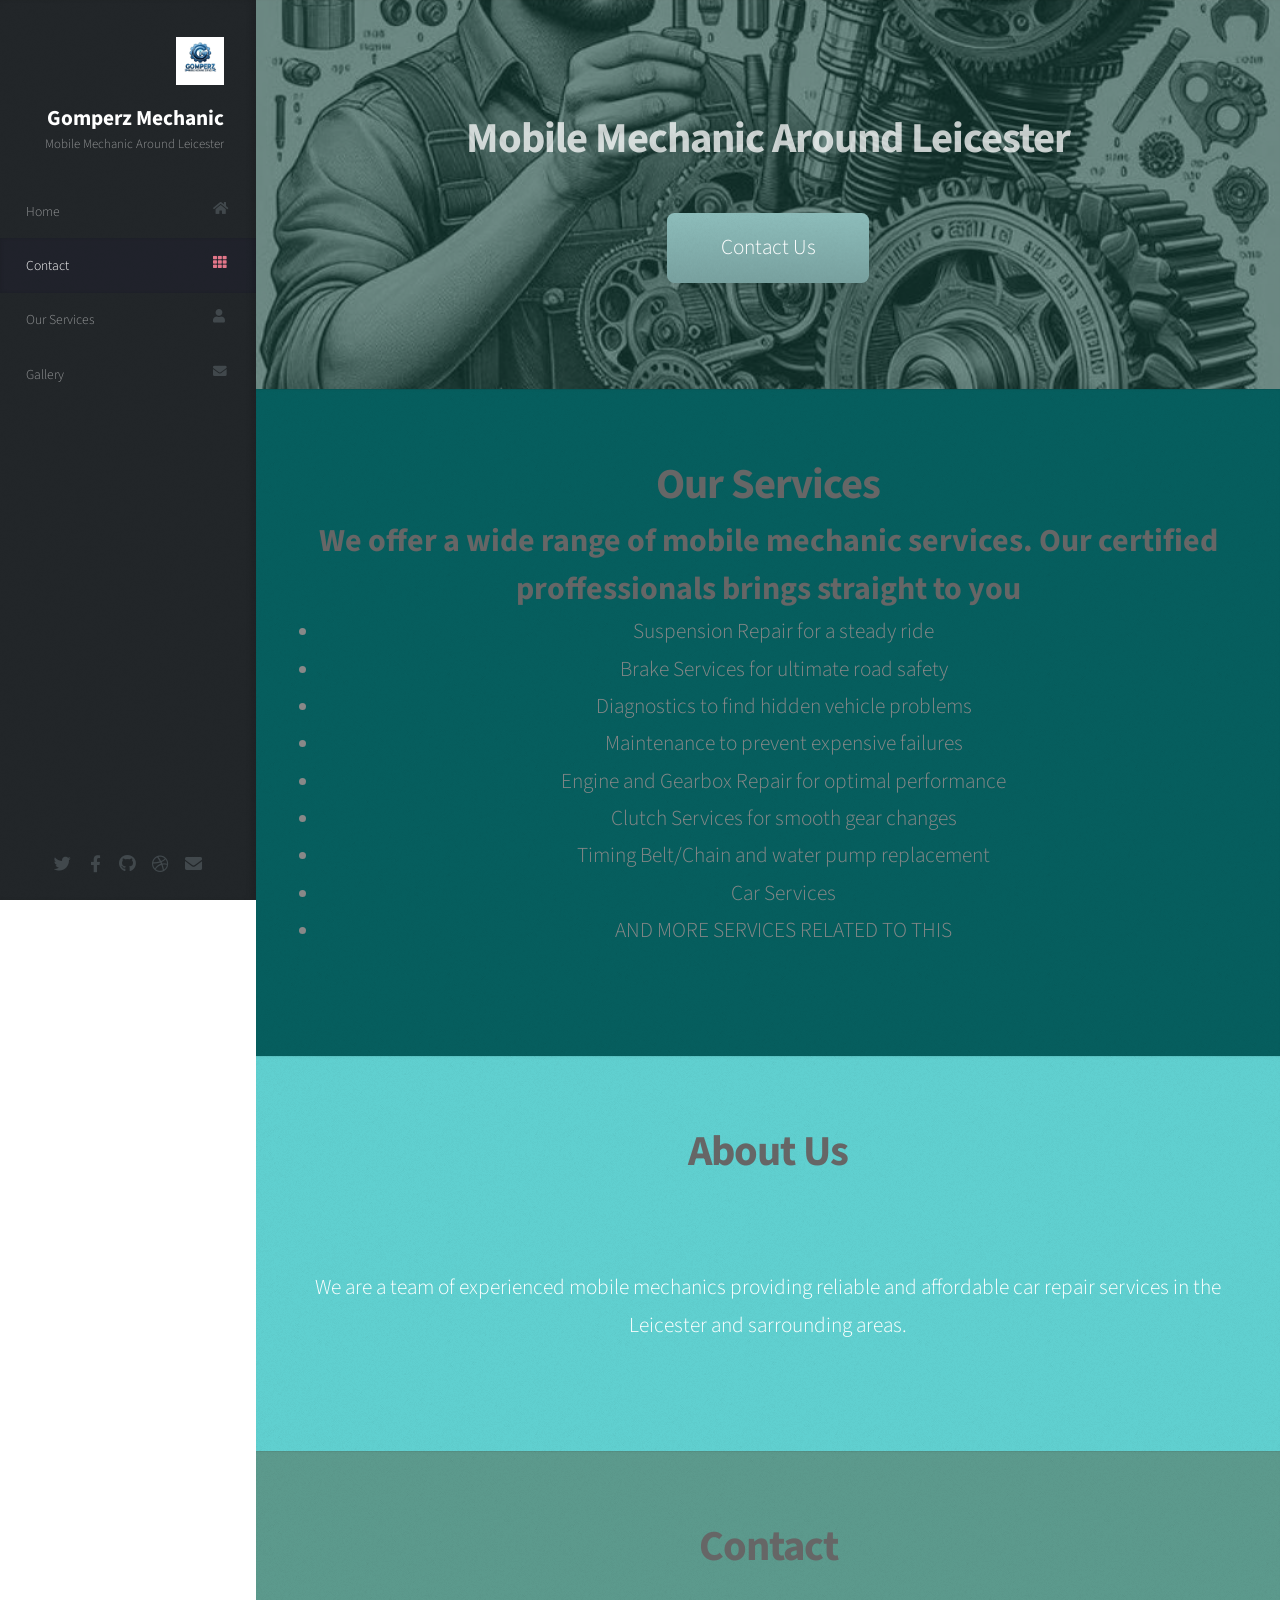
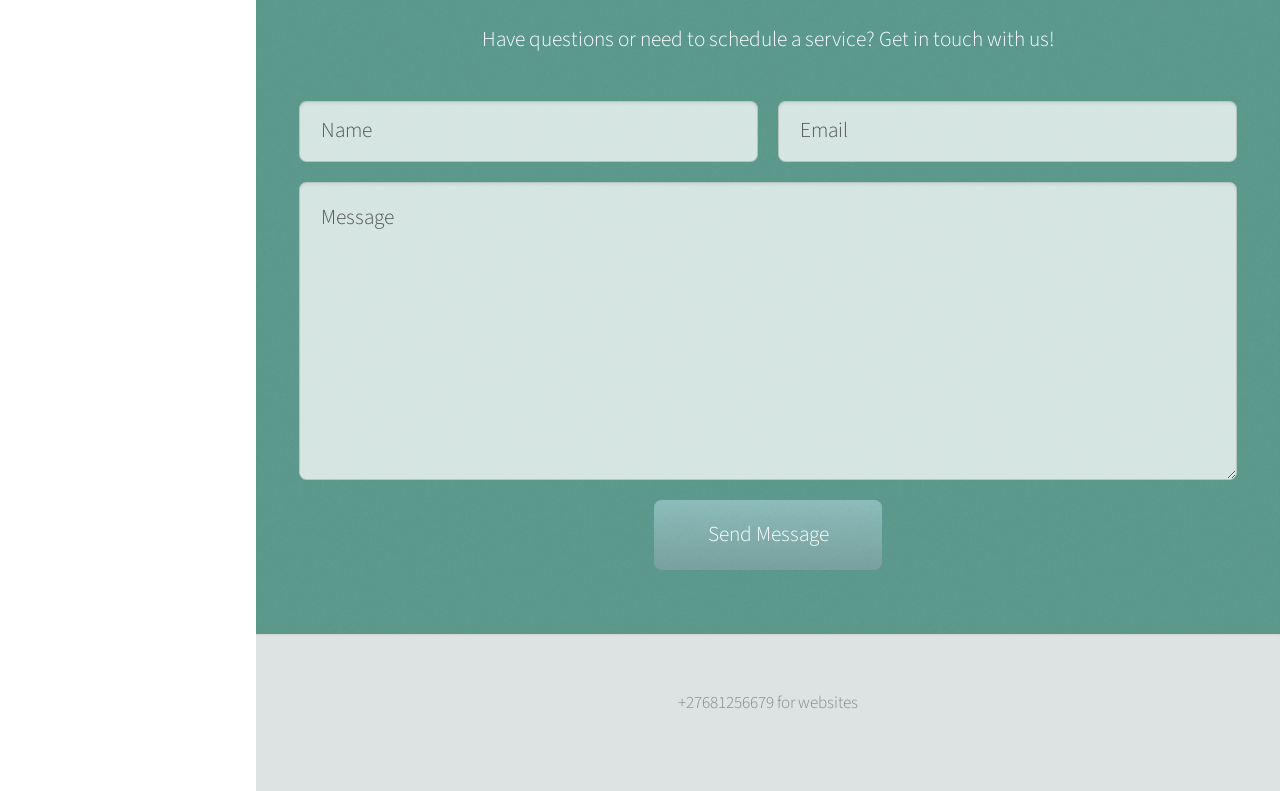
==== commit f0746d31: "45" ====
--- a/index.html
+++ b/index.html
@@ -68,11 +68,10 @@
 
 				<!-- Portfolio -->
 					<section id="portfolio" class="two">
-						<div class="container">
-								<strong><h2 style="font-weight: bold;">Our Services</h2></strong>
-
-			         <h3 style="font-weight: bold;">We offer a wide range of mobile mechanic services. Our certified proffessionals brings straight to you</h3>
-					<ul class="services-list">
+					<div class="container">
+				<strong><h2 style="font-weight: bold;">Our Services</h2></strong>
+		<h3 style="font-weight: bold;">We offer a wide range of mobile mechanic services. Our certified proffessionals brings straight to you</h3>
+		<ul class="services-list">
     <li>Suspension Repair for a steady ride</li>
     <li>Brake Services for ultimate road safety</li>
     <li>Diagnostics to find hidden vehicle problems</li>
@@ -84,7 +83,7 @@
 <li>AND MORE SERVICES RELATED TO THIS</li>
 </ul>
 </div>
-					</section>
+	</section>
 							
 
 				<!-- About Me -->
--- a/assets/css/main.css
+++ b/assets/css/main.css
@@ -2145,25 +2145,27 @@
 				-webkit-transition: none;
 				-ms-transition: none;
 				transition: none;
+				text-align: left;
 			}
 
 				#nav ul li a span {
 					position: relative;
 					display: block;
 					font-size: 0.8em;
+					text-align: left;
 				}
 
 					#nav ul li a span:before {
 						position: absolute;
 						left: 0;
 						color: #41484c;
-						text-align: center;
+						text-align: left;
 						width: 1.25em;
 						line-height: 1.75em;
 					}
 
 				#nav ul li a.active {
-					background: rgba(0, 0, 0, 0.15);
+					background: #19123a26;
 					box-shadow: inset 0 0 0.25em 0 rgba(0, 0, 0, 0.125);
 					color: #fff;
 				}
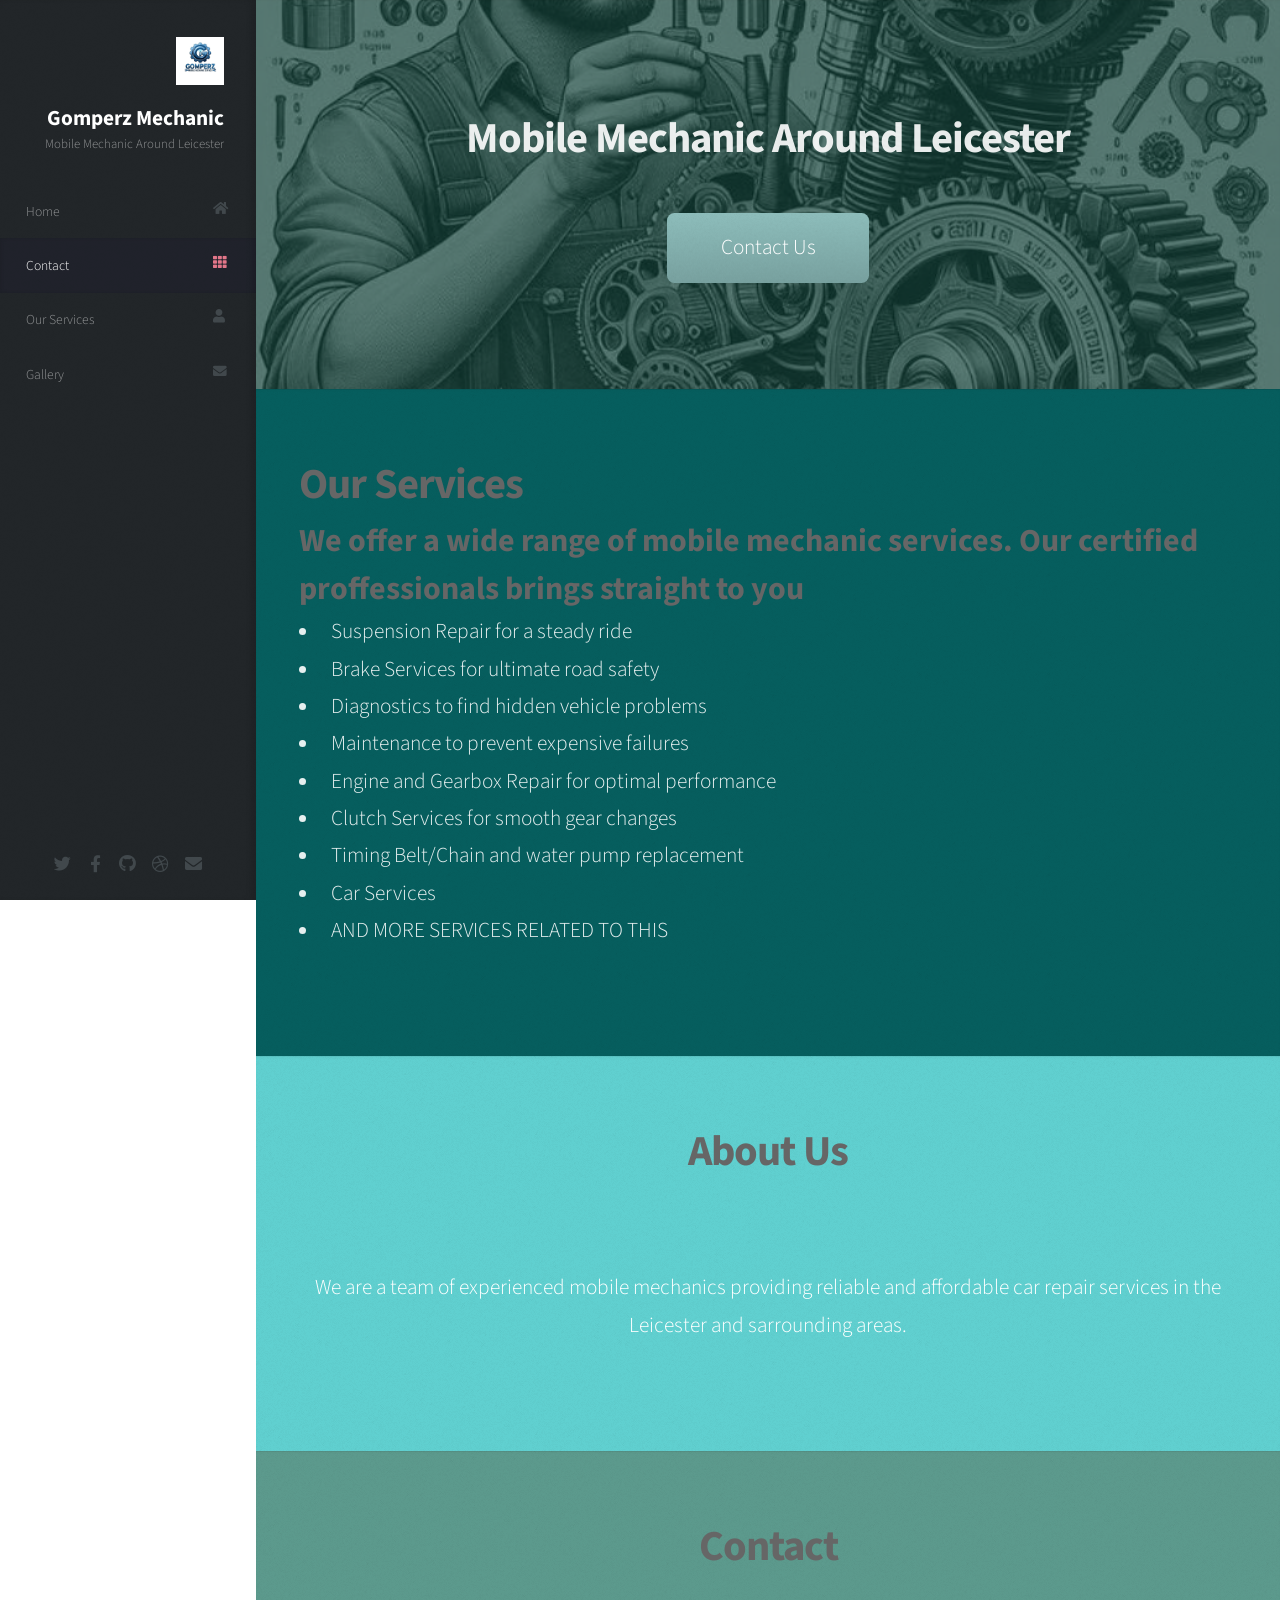
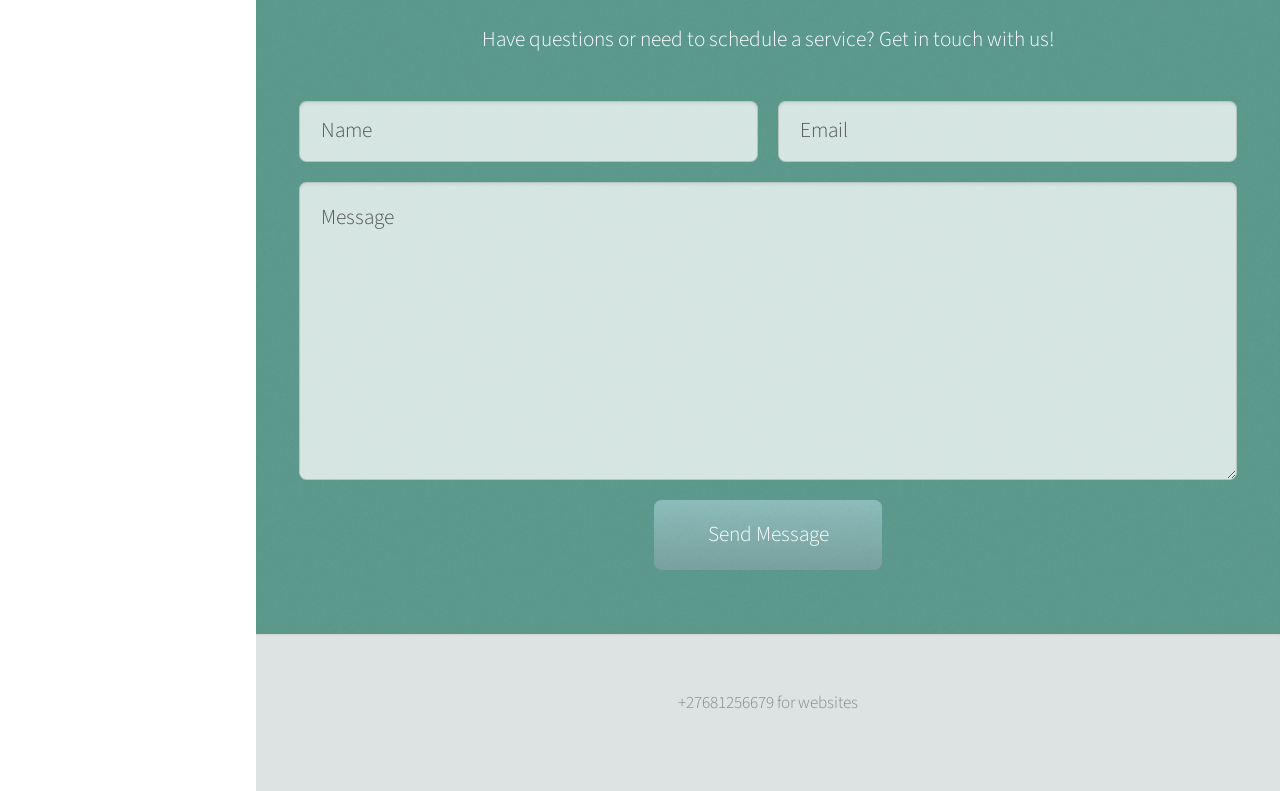
==== commit 21737550: "17" ====
--- a/index.html
+++ b/index.html
@@ -59,7 +59,7 @@
 					<section id="top" class="one dark cover">
 						<div class="container">
 
-							<header style="font-weight: bold;">
+							<header style="color: RGB(255, 255, 255, 0.9);">
 								<h2 class="alt" style="font-weight: bold;"> Mobile Mechanic Around Leicester</h2>
 							</header>
 								<a href="#portfolio" class="button scrolly">Contact Us</a>
--- a/assets/css/main.css
+++ b/assets/css/main.css
@@ -2260,7 +2260,7 @@
   background-image: url("../../images/bckround.jpg");
   background-size: cover;
   background-position: center center;
-  opacity: 0.45;
+  opacity: 0.35;
   filter: grayscale(100%);
   z-index: 0;
 }
@@ -2272,6 +2272,8 @@
 
 			#main > section.two {
 				background-color: hsl(180, 86%, 20%);
+				color: RGB(255, 255, 255, 0.9);
+				text-align: left;
 			}
 
 			#main > section.three {
@@ -2283,6 +2285,16 @@
 				background-color: lab(59.59% -23.47 0.44);
 				color: white;
 			}
+			.services ul {
+				text-align: left;
+  display: flex;
+  flex-direction: column;
+  align-items: flex-start;   
+  padding-left: 1.5em;
+  max-width: 600px;
+  margin: 0 auto;            
+}
+	
 
 /* Wide */
 
@@ -2610,6 +2622,8 @@
 				font-size: 1.5em;
 				letter-spacing: 0;
 				font-weight: 300;
+				color: RGB(255, 255, 255, 0.9);
+				text-align: left;
 			}
 
 			.container {
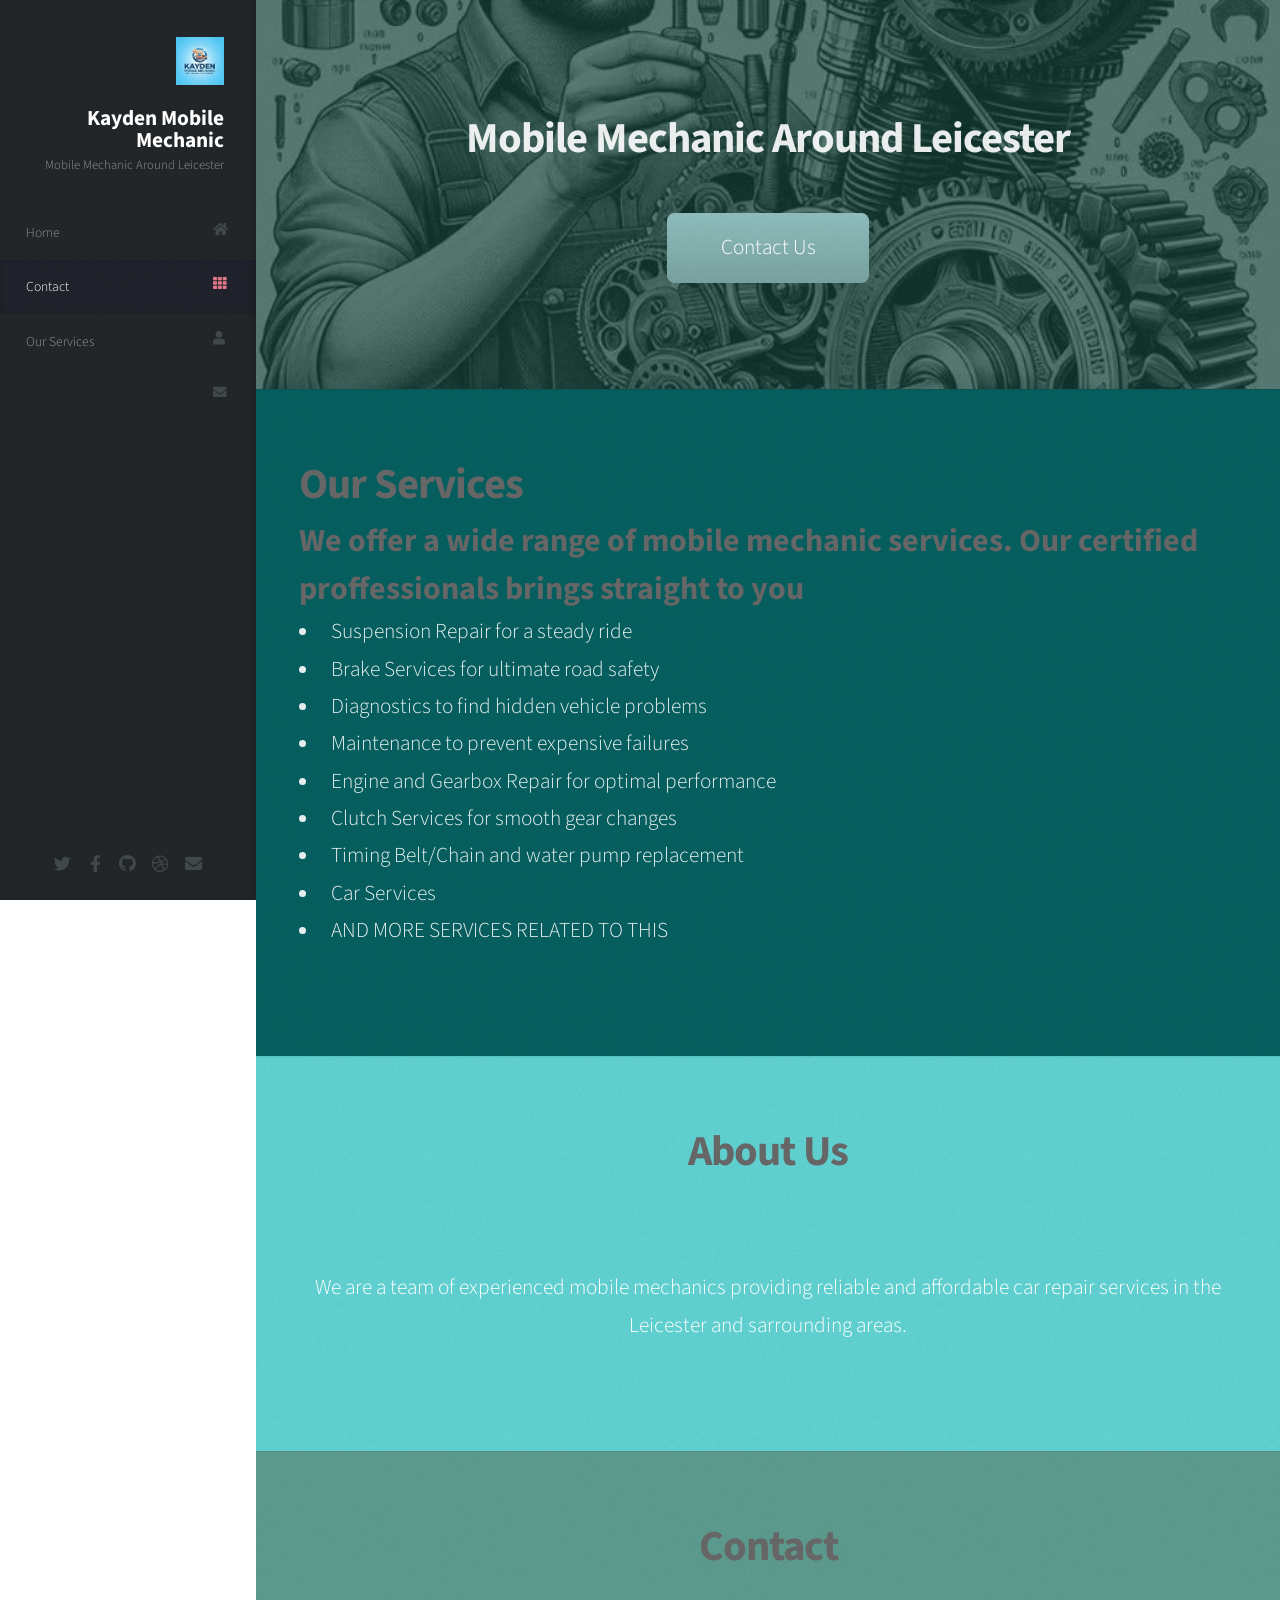
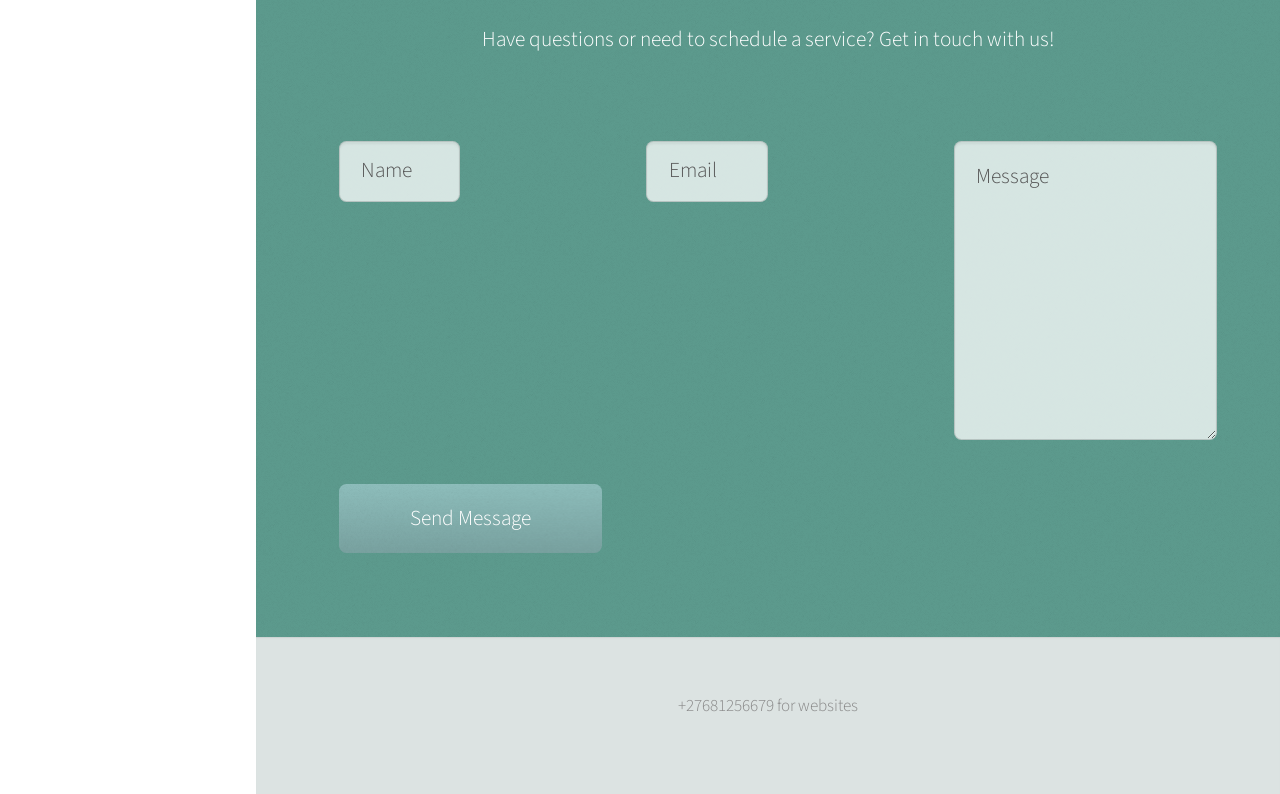
==== commit 1f7d3767: "21 aughust" ====
--- a/index.html
+++ b/index.html
@@ -6,7 +6,7 @@
 -->
 <html>
 	<head>
-		<title>Gomperz Mechanic</title>
+		<title>KaydenMobileMechanic</title>
 		<meta charset="utf-8" />
 		<meta name="viewport" content="width=device-width, initial-scale=1, user-scalable=no" />
 		<link rel="stylesheet" href="assets/css/main.css" />
@@ -20,8 +20,8 @@
 
 					<!-- Logo -->
 						<div id="logo">
-							<span class="image avatar48"><img src="images/5 copy.jpg" alt="" /></span>
-							<strong><h1 id="title" style="font-weight: bold;">Gomperz Mechanic</h1>
+							<span class="image avatar48"><img src="images/kdlogo.jpeg" alt="" /></span>
+							<strong><h1 id="title" style="font-weight: bold;">Kayden Mobile Mechanic</h1>
 							<p>Mobile Mechanic Around Leicester</p></strong>
 						</div>
 
@@ -31,7 +31,7 @@
 								<li><a href="#top" id="top-link"><span class="icon solid fa-home">Home</span></a></li>
 								<li><a href="#portfolio" id="portfolio-link"><span class="icon solid fa-th">Contact</span></a></li>
 								<li><a href="services.html" id="about-link"><span class="icon solid fa-user">Our Services</span></a></li>
-								<li><a href="#contact" id="contact-link"><span class="icon solid fa-envelope">Gallery</span></a></li>
+								<li><a href="#contact" id="contact-link"><span class="icon solid fa-envelope"></span></a></li>
 							</ul>
 						</nav>
 
--- a/assets/css/main.css
+++ b/assets/css/main.css
@@ -2665,4 +2665,61 @@
 					margin-top: 0;
 				}
 
-	}+	}
+	.row {
+  display: grid;
+  grid-template-columns: repeat(3, 1fr);
+  gap: 24px;
+  width: 100%;
+  max-width: 1200px;
+  margin: 0 auto;
+  padding: 20px;
+  box-sizing: border-box;
+}
+ 
+/* Each "col-4" holds 2 stacked service items */
+.row > div {
+  display: flex;
+  flex-direction: column;
+  gap: 24px;
+}
+ 
+.item {
+  background: #fff;
+  border-radius: 10px;
+  overflow: hidden;
+  box-shadow: 0 2px 10px rgba(0, 0, 0, 0.08);
+  transition: transform 0.25s ease, box-shadow 0.25s ease;
+}
+ 
+.item:hover {
+  transform: translateY(-4px);
+  box-shadow: 0 8px 20px rgba(0, 0, 0, 0.15);
+}
+ 
+.item .image.fit {
+  display: block;
+  width: 100%;
+  aspect-ratio: 16 / 10;   /* keeps images consistent height without cropping oddly */
+  overflow: hidden;
+}
+ 
+.item .image.fit img {
+  width: 100%;
+  height: 100%;
+  object-fit: cover;       /* fills the box, crops excess instead of stretching */
+  display: block;
+}
+ 
+.item header {
+  padding: 16px 18px;
+  text-align: center;
+}
+ 
+.item header h3 {
+  margin: 0;
+  font-size: 1.1rem;
+  font-weight: bold;
+  color: #222;
+}
+ 
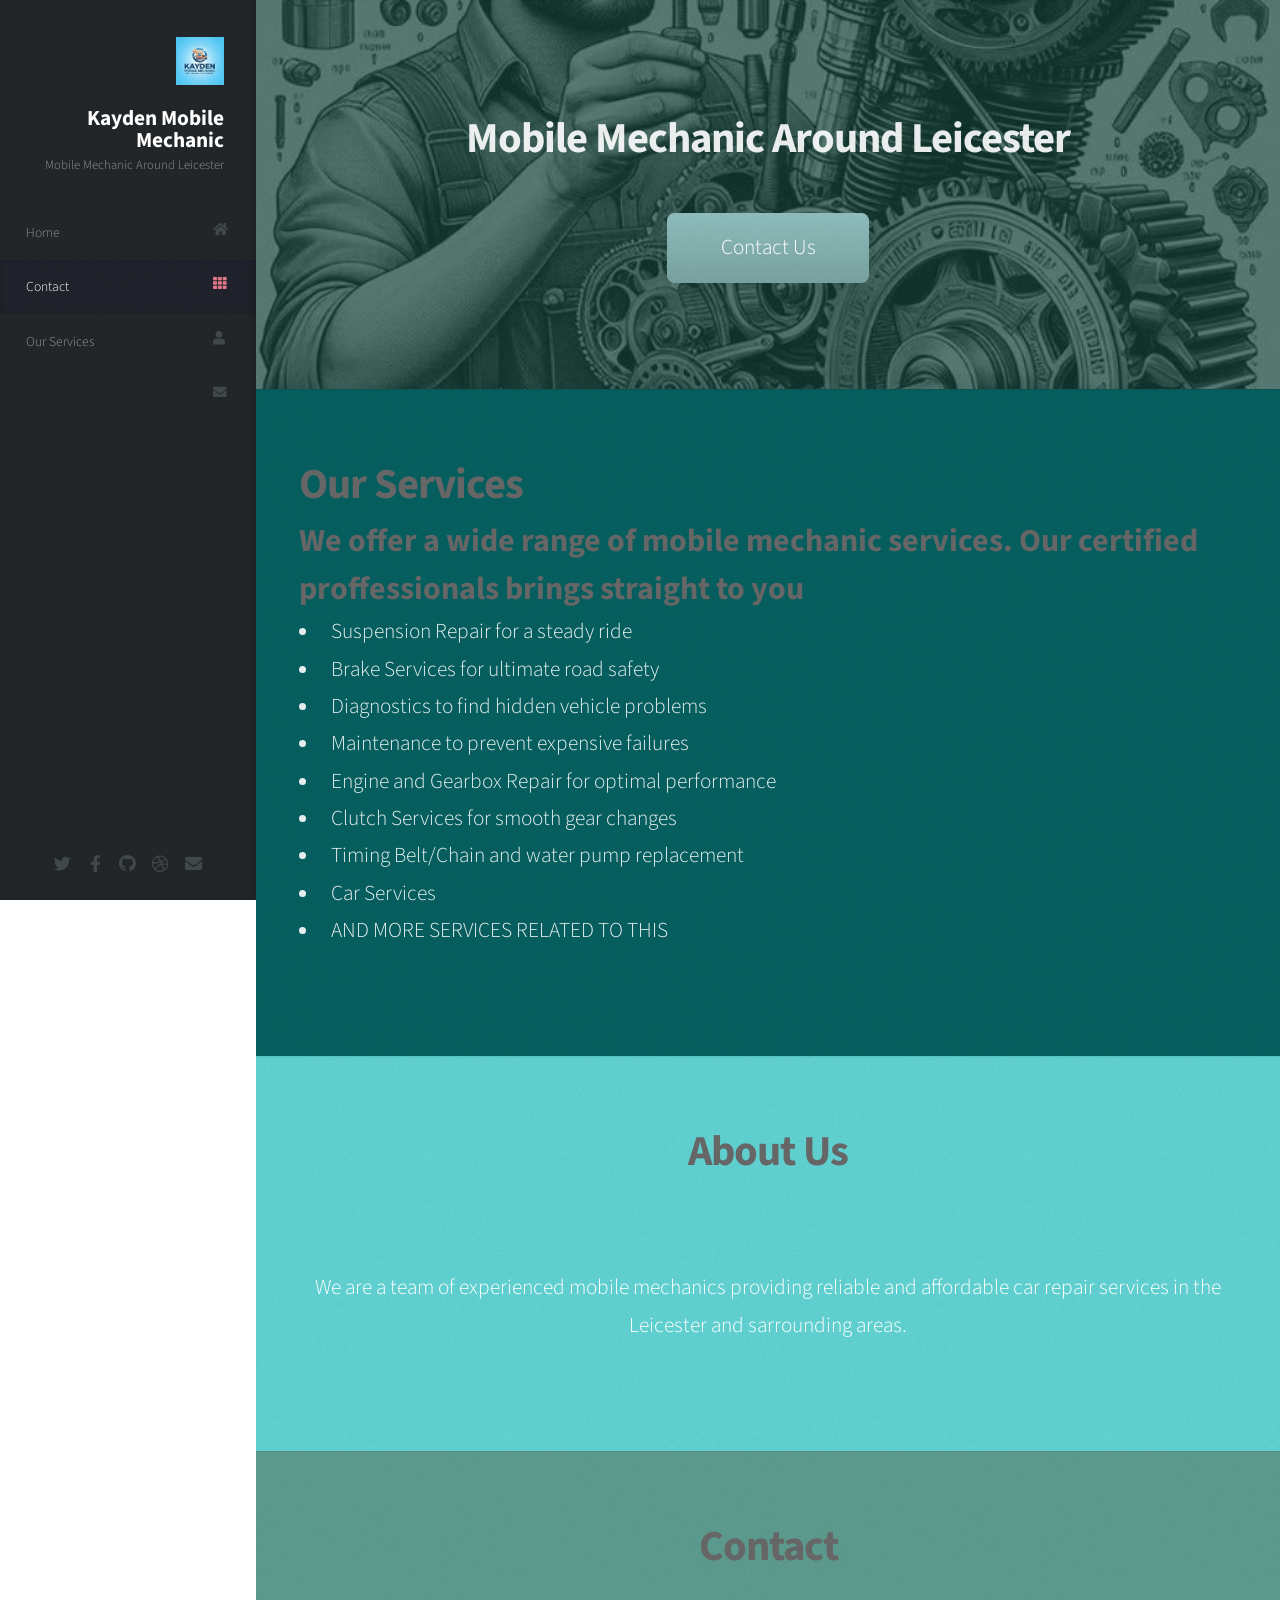
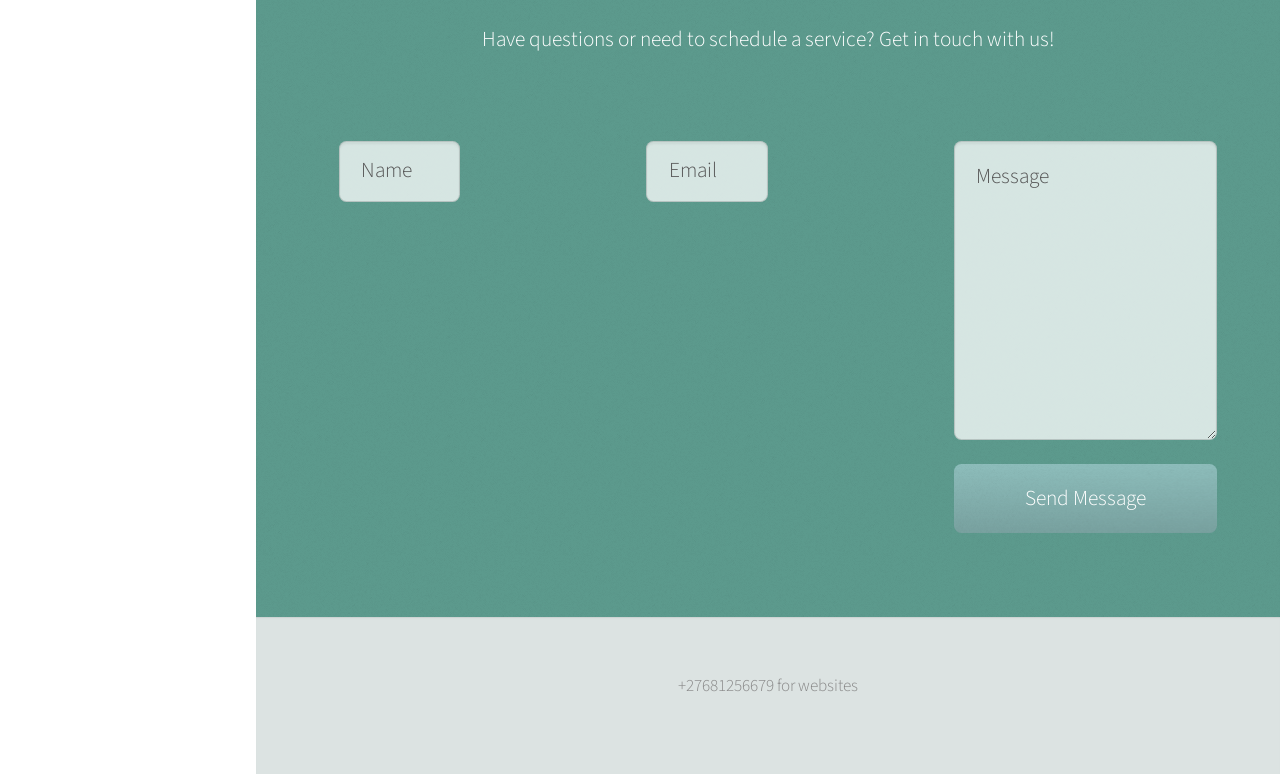
==== commit bb756ff6: "form" ====
--- a/index.html
+++ b/index.html
@@ -117,11 +117,9 @@
 									<div class="col-6 col-12-mobile"><input type="text" name="email" placeholder="Email" /></div>
 									<div class="col-12">
 										<textarea name="message" placeholder="Message"></textarea>
-									</div>
-									<div class="col-12">
 										<input type="submit" value="Send Message" />
 									</div>
-								</div>
+									</div>
 							</form>
 
 						</div>
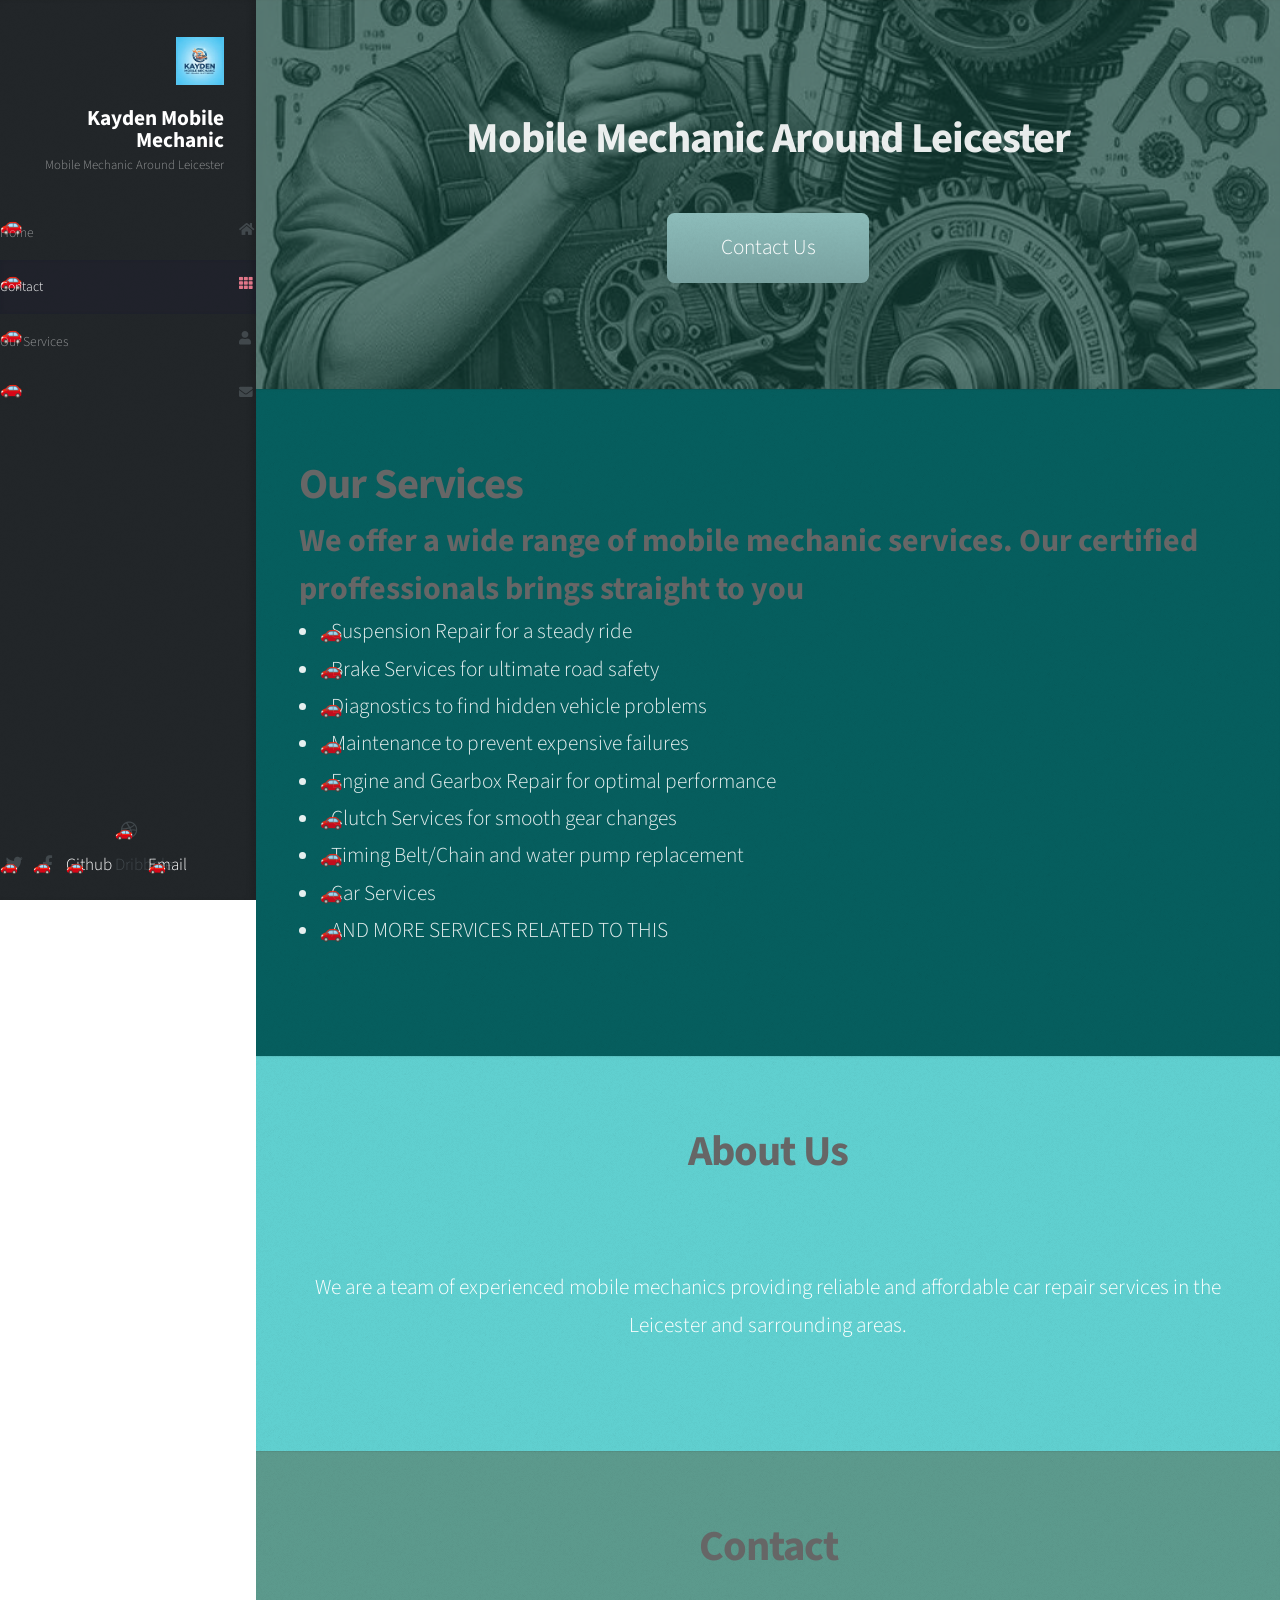
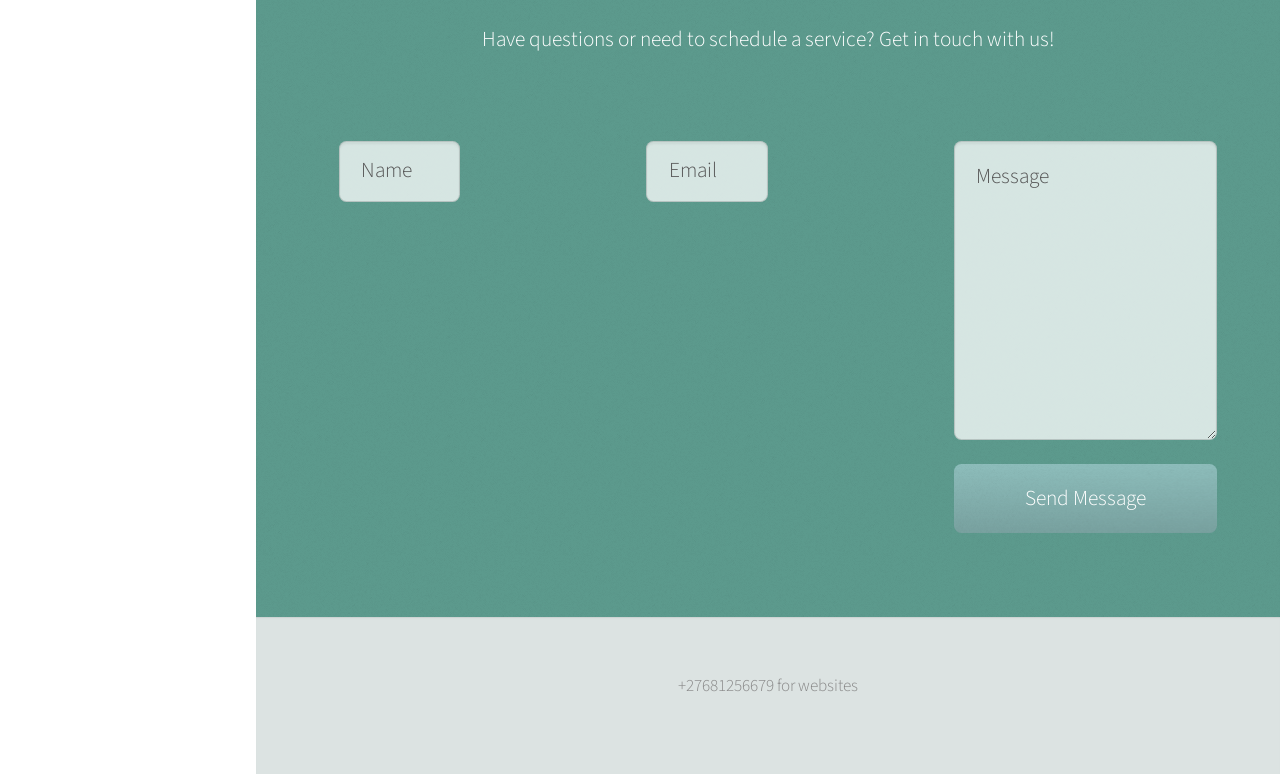
==== commit 75e6f05d: "h" ====
--- a/index.html
+++ b/index.html
@@ -43,9 +43,9 @@
 						<ul class="icons">
 							<li><a href="#" class="icon brands fa-twitter"><span class="label">Twitter</span></a></li>
 							<li><a href="#" class="icon brands fa-facebook-f"><span class="label">Facebook</span></a></li>
-							<li><a href="#" class="icon brands fa-github"><span class="label">Github</span></a></li>
-							<li><a href="#" class="icon brands fa-dribbble"><span class="label">Dribbble</span></a></li>
-							<li><a href="#" class="icon solid fa-envelope"><span class="label">Email</span></a></li>
+							<li>Github</span></a></li>
+							<li><a href="#" class="icon brands fa-dribbble">Dribbble</a></li>
+							<li><span class="label">Email</span></a></li>
 						</ul>
 
 				</div>
@@ -119,7 +119,8 @@
 										<textarea name="message" placeholder="Message"></textarea>
 										<input type="submit" value="Send Message" />
 									</div>
-									</div>
+									
+</div>
 							</form>
 
 						</div>
--- a/assets/css/main.css
+++ b/assets/css/main.css
@@ -40,11 +40,49 @@
 blockquote, q {
 	quotes: none;
 }
-
+ul {
+  list-style: none;
+  padding-left: 0;
+}
+
+li {
+  position: relative;
+  padding-left: 1.6em;       /* space for the emoji */
+}
+
+li::before {
+  content: "🚗";
+  position: absolute;
+  left: 0;
+  top: 0.1em;                /* fine-tune vertical position */
+  font-size: 0.85em;
+}
 	blockquote:before, blockquote:after, q:before, q:after {
 		content: '';
 		content: none;
 	}
+	.img-container img {
+  width: 100%;
+  height: 250px;
+  object-fit: cover;
+  object-position: center;
+  transition: transform 0.3s ease;
+}
+
+.img-container:hover img {
+  transform: scale(1.05);   /* subtle zoom on hover */
+}
+.form-group {
+	display: flex;
+	gap: 10px;
+}
+.formgroup input{
+	flex: 1;
+}
+.form-group button {
+	width: 100px;
+}
+
 
 table {
 	border-collapse: collapse;
@@ -2063,6 +2101,7 @@
 			-webkit-flex-grow: 1;
 			-ms-flex-grow: 1;
 			flex-grow: 1;
+			color: whitesmoke;
 		}
 
 		#header .bottom {
@@ -2079,7 +2118,7 @@
 
 		#header .icons {
 			font-size: 0.8em;
-			text-align: center;
+			text-align: left;
 		}
 
 			#header .icons a {
@@ -2090,9 +2129,7 @@
 				transition: color 0.35s ease-in-out;
 			}
 
-				#header .icons a:hover {
-					color: #fff;
-				}
+
 
 	#logo {
 		position: relative;
@@ -2136,7 +2173,6 @@
 
 			#nav ul li a {
 				display: block;
-				padding: 0.5em 1.5em 0.5em 1.5em;
 				color: rgba(255, 255, 255, 0.5);
 				text-decoration: none;
 				outline: 0;
@@ -2165,8 +2201,8 @@
 					}
 
 				#nav ul li a.active {
-					background: #19123a26;
-					box-shadow: inset 0 0 0.25em 0 rgba(0, 0, 0, 0.125);
+					background: #160f3626;
+					box-shadow: inset 0 0 0.25em 0 rgba(6, 26, 39, 0.125);
 					color: #fff;
 				}
 
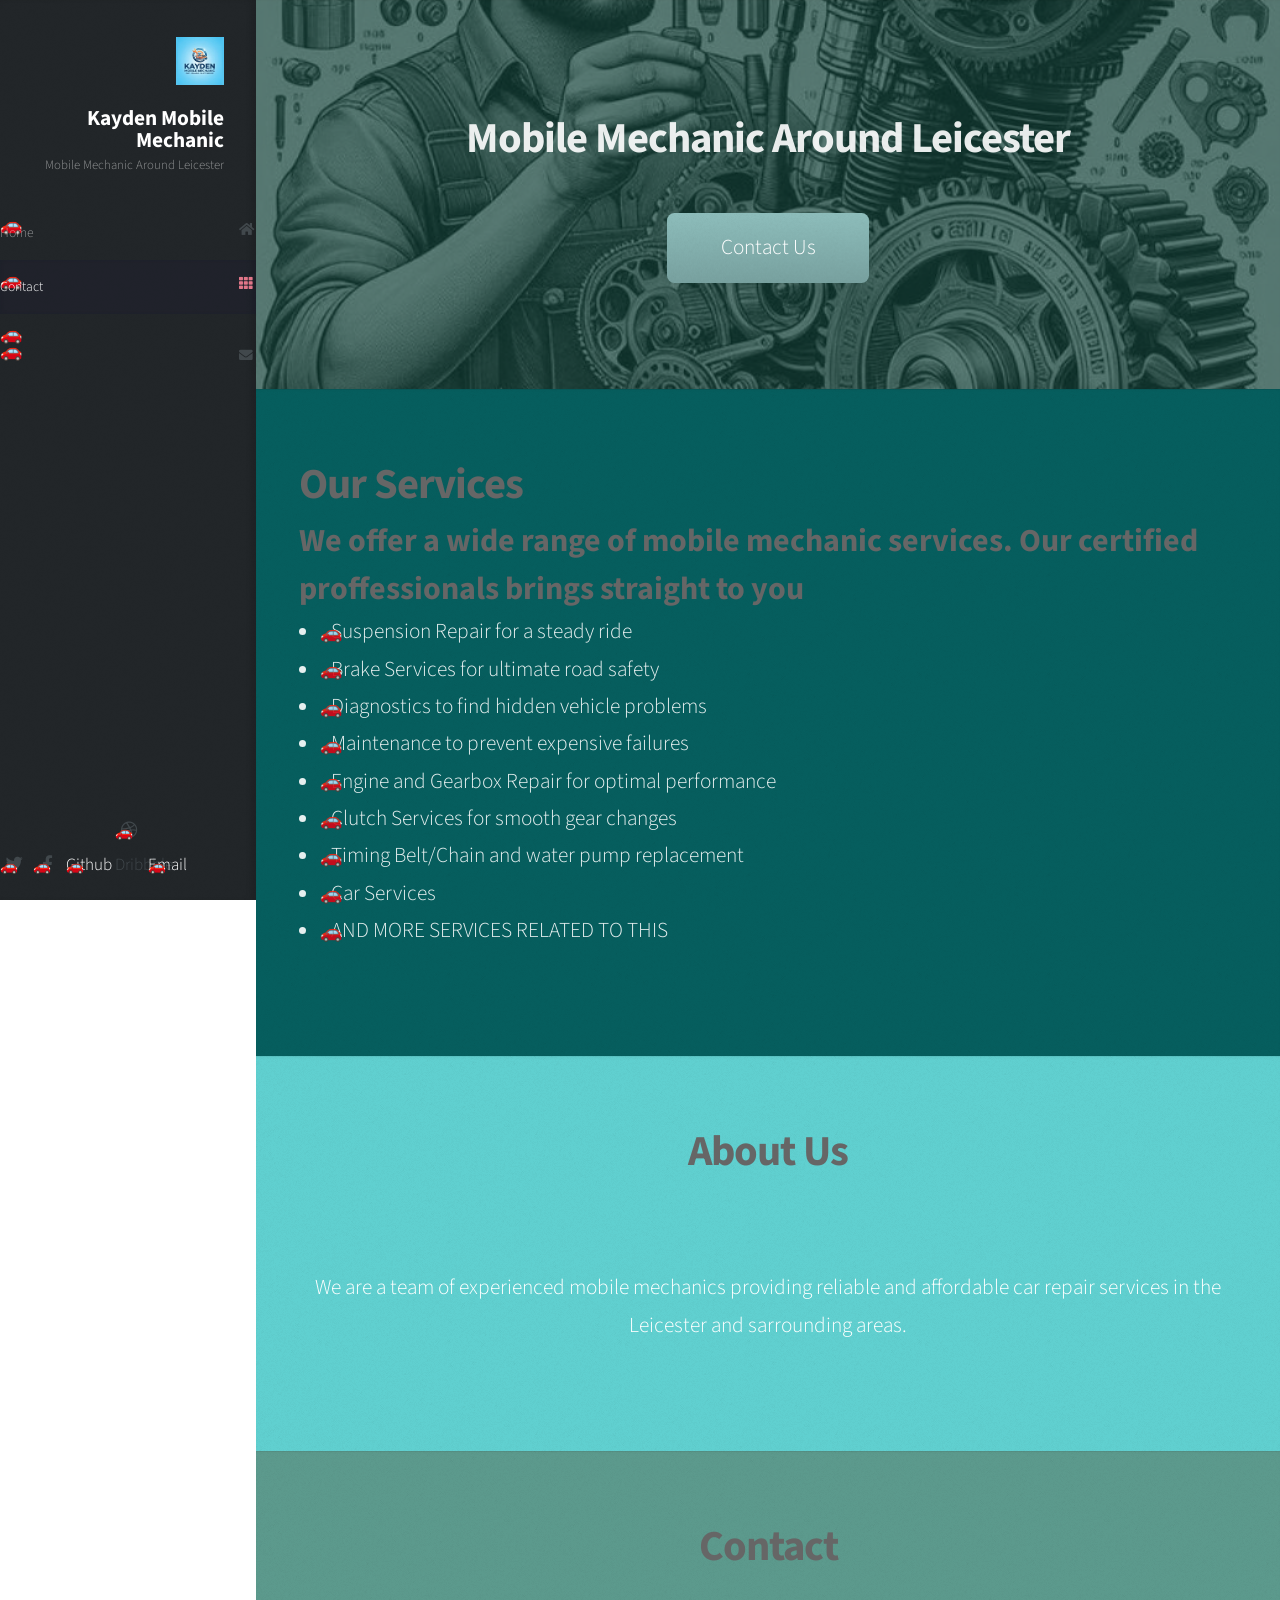
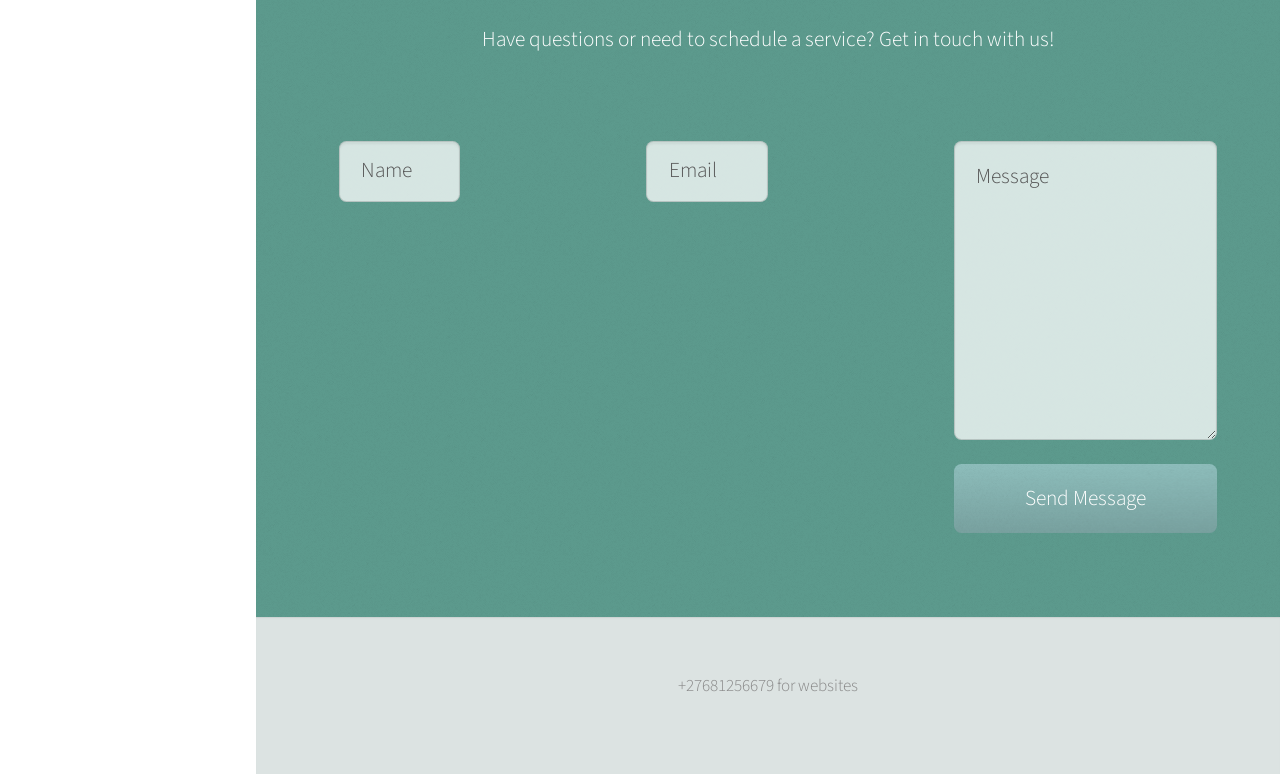
==== commit 32769eed: "tg" ====
--- a/index.html
+++ b/index.html
@@ -30,7 +30,7 @@
 							<ul>
 								<li><a href="#top" id="top-link"><span class="icon solid fa-home">Home</span></a></li>
 								<li><a href="#portfolio" id="portfolio-link"><span class="icon solid fa-th">Contact</span></a></li>
-								<li><a href="services.html" id="about-link"><span class="icon solid fa-user">Our Services</span></a></li>
+								<li><a href="services.html" id="about-link"></a></li>
 								<li><a href="#contact" id="contact-link"><span class="icon solid fa-envelope"></span></a></li>
 							</ul>
 						</nav>
--- a/assets/css/main.css
+++ b/assets/css/main.css
@@ -81,6 +81,24 @@
 }
 .form-group button {
 	width: 100px;
+}
+.form-row {
+  display: flex;
+  gap: 20px;
+}
+
+.form-row input {
+  flex: 1;
+  min-width: 0;
+}
+@media (max-width: 600px) {
+  .form-row {
+    flex-direction: column;
+  }
+
+  form {
+    padding: 15px;
+  }
 }
 
 
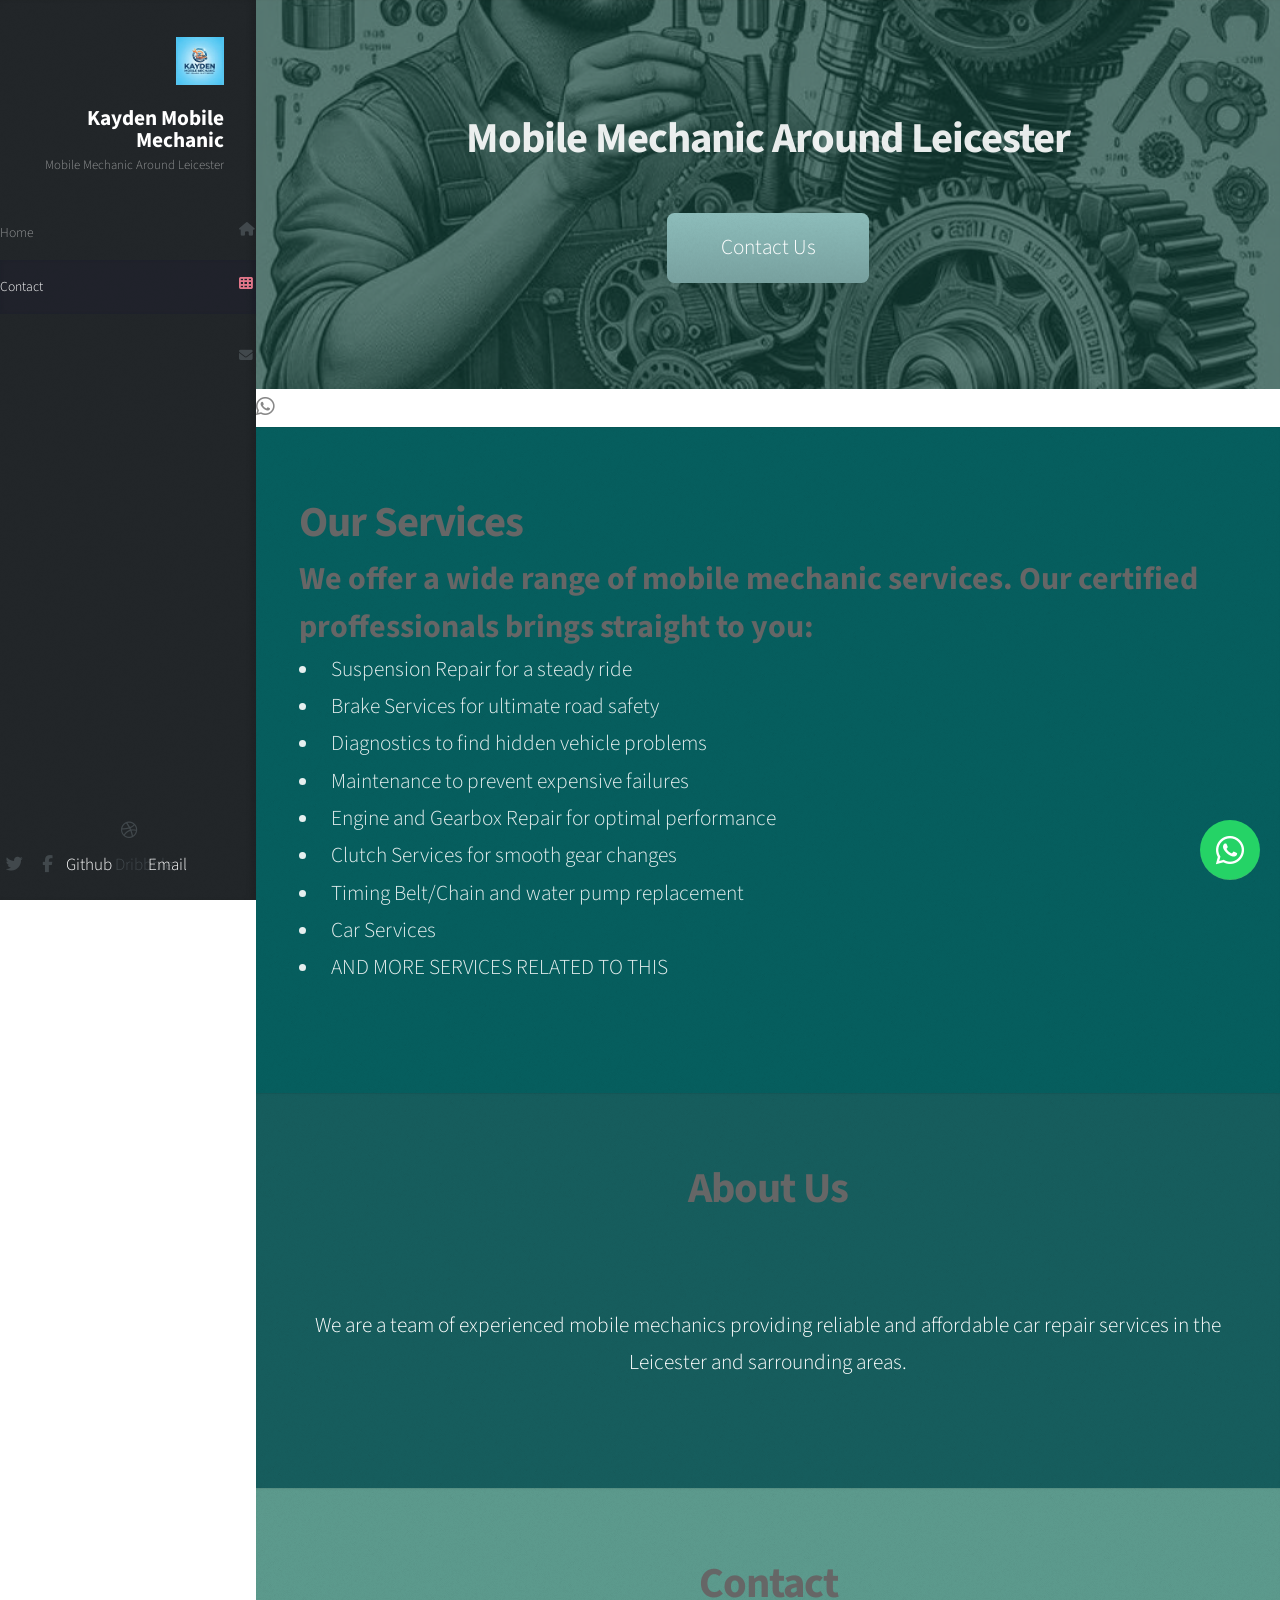
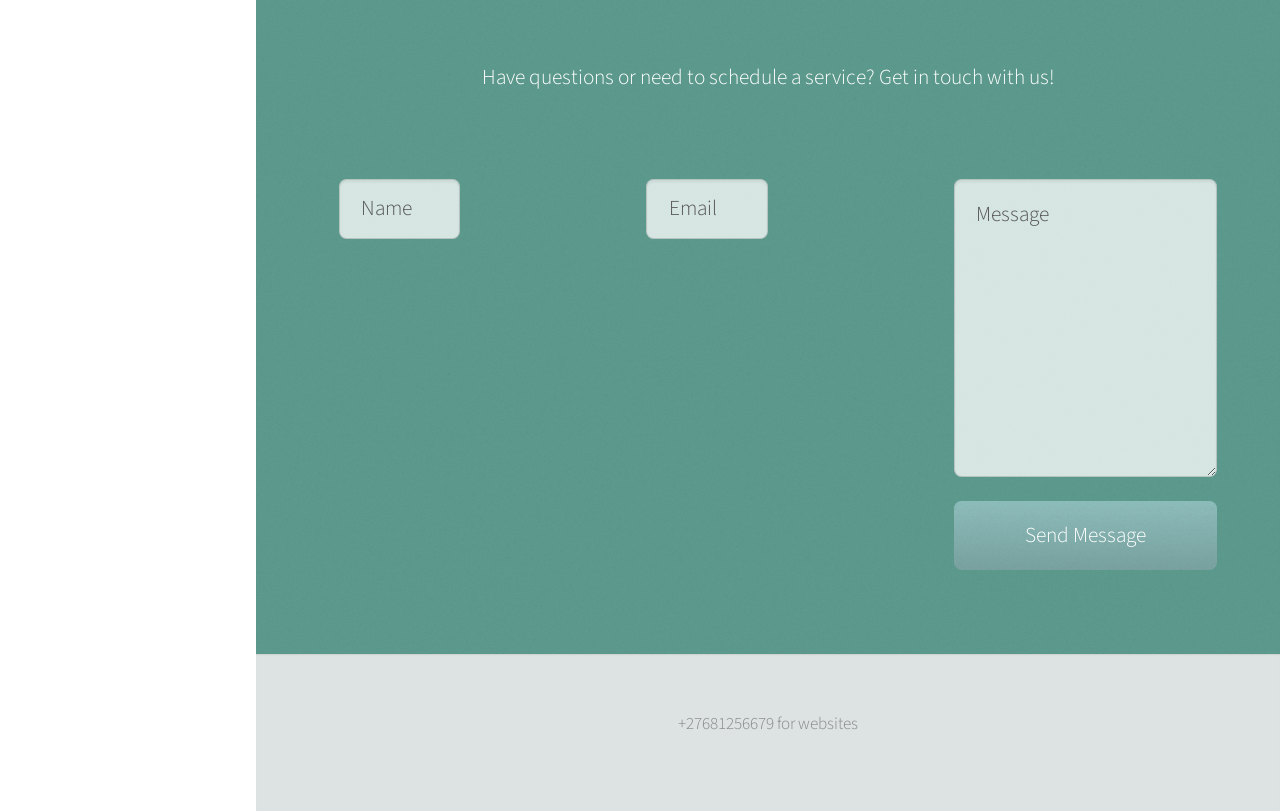
==== commit d3002fdd: "Whatsap" ====
--- a/index.html
+++ b/index.html
@@ -10,6 +10,7 @@
 		<meta charset="utf-8" />
 		<meta name="viewport" content="width=device-width, initial-scale=1, user-scalable=no" />
 		<link rel="stylesheet" href="assets/css/main.css" />
+		<link rel="stylesheet" href="https://cdnjs.cloudflare.com/ajax/libs/font-awesome/6.5.2/css/all.min.css">
 	</head>
 	<body class="is-preload">
 
@@ -65,12 +66,19 @@
 								<a href="#portfolio" class="button scrolly">Contact Us</a>
 							</div>
 					</section>
+					<a href="https://wa.me/447474390208" 
+   class="whatsapp" 
+   target="_blank"
+   aria-label="Chat with us on WhatsApp">
+    <i class="fab fa-whatsapp"></i>
+</a>
+<i class="fab fa-whatsapp"></i>
 
 				<!-- Portfolio -->
 					<section id="portfolio" class="two">
 					<div class="container">
 				<strong><h2 style="font-weight: bold;">Our Services</h2></strong>
-		<h3 style="font-weight: bold;">We offer a wide range of mobile mechanic services. Our certified proffessionals brings straight to you</h3>
+		<h3 style="font-weight: bold;">We offer a wide range of mobile mechanic services. Our certified proffessionals brings straight to you:</h3>
 		<ul class="services-list">
     <li>Suspension Repair for a steady ride</li>
     <li>Brake Services for ultimate road safety</li>
--- a/assets/css/main.css
+++ b/assets/css/main.css
@@ -45,18 +45,7 @@
   padding-left: 0;
 }
 
-li {
-  position: relative;
-  padding-left: 1.6em;       /* space for the emoji */
-}
-
-li::before {
-  content: "🚗";
-  position: absolute;
-  left: 0;
-  top: 0.1em;                /* fine-tune vertical position */
-  font-size: 0.85em;
-}
+
 	blockquote:before, blockquote:after, q:before, q:after {
 		content: '';
 		content: none;
@@ -2331,9 +2320,36 @@
 			}
 
 			#main > section.three {
-				background-color: hsl(180, 55%, 60%);
+				background-color: hsl(180, 60%, 23%);
 				color: white;
 			}
+			.whatsapp {
+    position: fixed;
+    right: 20px;
+    bottom: 20px;
+
+    width: 60px;
+    height: 60px;
+
+    display: flex;
+    align-items: center;
+    justify-content: center;
+
+    background: #25D366;
+    color: white;
+
+    border-radius: 50%;
+
+    font-size: 32px;
+
+    text-decoration: none;
+
+    z-index: 9999;
+}
+
+.whatsapp:hover {
+    transform: scale(1.1);
+}
 
 			#main > section.four {
 				background-color: lab(59.59% -23.47 0.44);
@@ -2776,4 +2792,50 @@
   font-weight: bold;
   color: #222;
 }
- 
+ @media screen and (max-width: 600px) {
+
+    .container {
+        width: 100% !important;
+        max-width: 100% !important;
+        padding: 0 15px !important;
+        box-sizing: border-box;
+    }
+
+    .row {
+        width: 100% !important;
+        margin: 0 !important;
+        display: flex !important;
+        flex-direction: column !important;
+    }
+
+    .col-6,
+    .col-12,
+    .col-12-mobile {
+        width: 100% !important;
+        max-width: 100% !important;
+        margin: 0 0 20px 0 !important;
+        padding: 0 !important;
+        box-sizing: border-box !important;
+    }
+
+    form {
+        width: 100% !important;
+        max-width: 100% !important;
+        box-sizing: border-box !important;
+    }
+
+    form input,
+    form textarea {
+        width: 100% !important;
+        max-width: 100% !important;
+        box-sizing: border-box !important;
+    }
+
+    form textarea {
+        min-width: 0 !important;
+    }
+
+    form input[type="submit"] {
+        width: 100% !important;
+    }
+}
